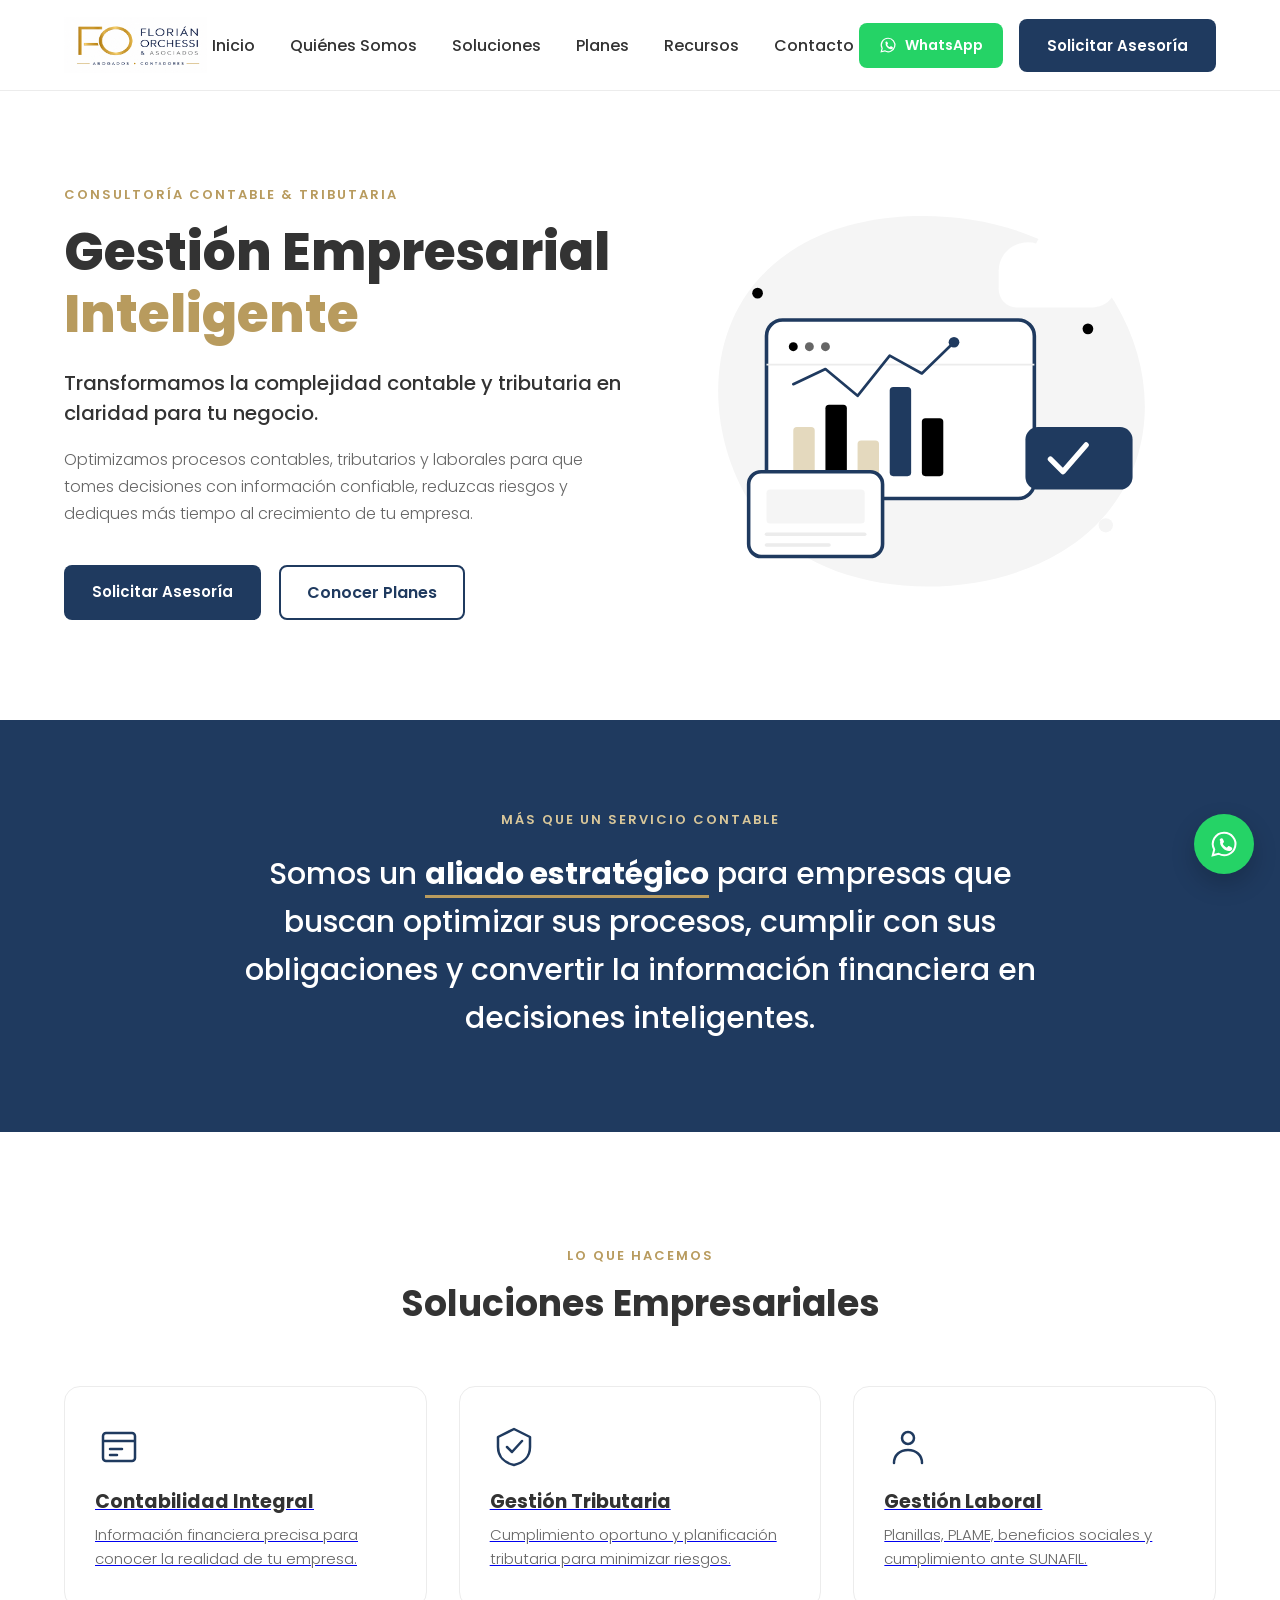
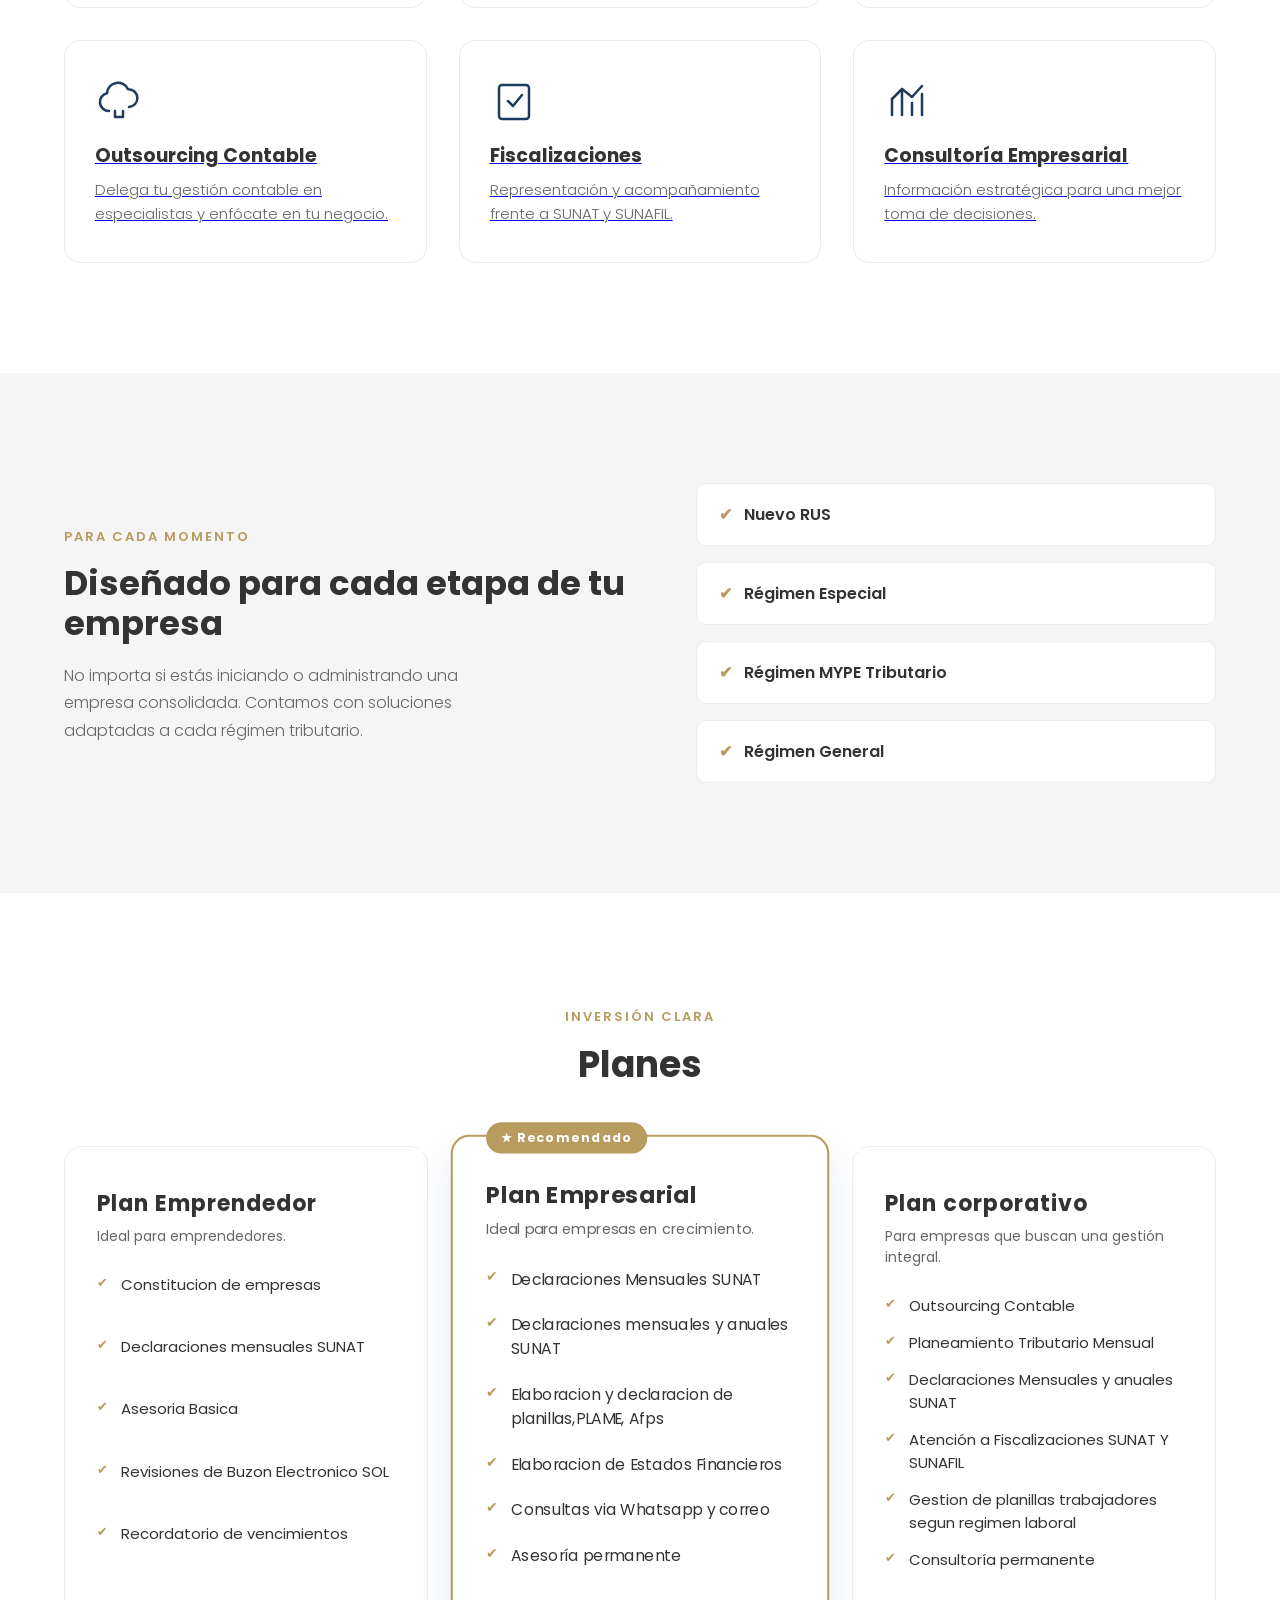
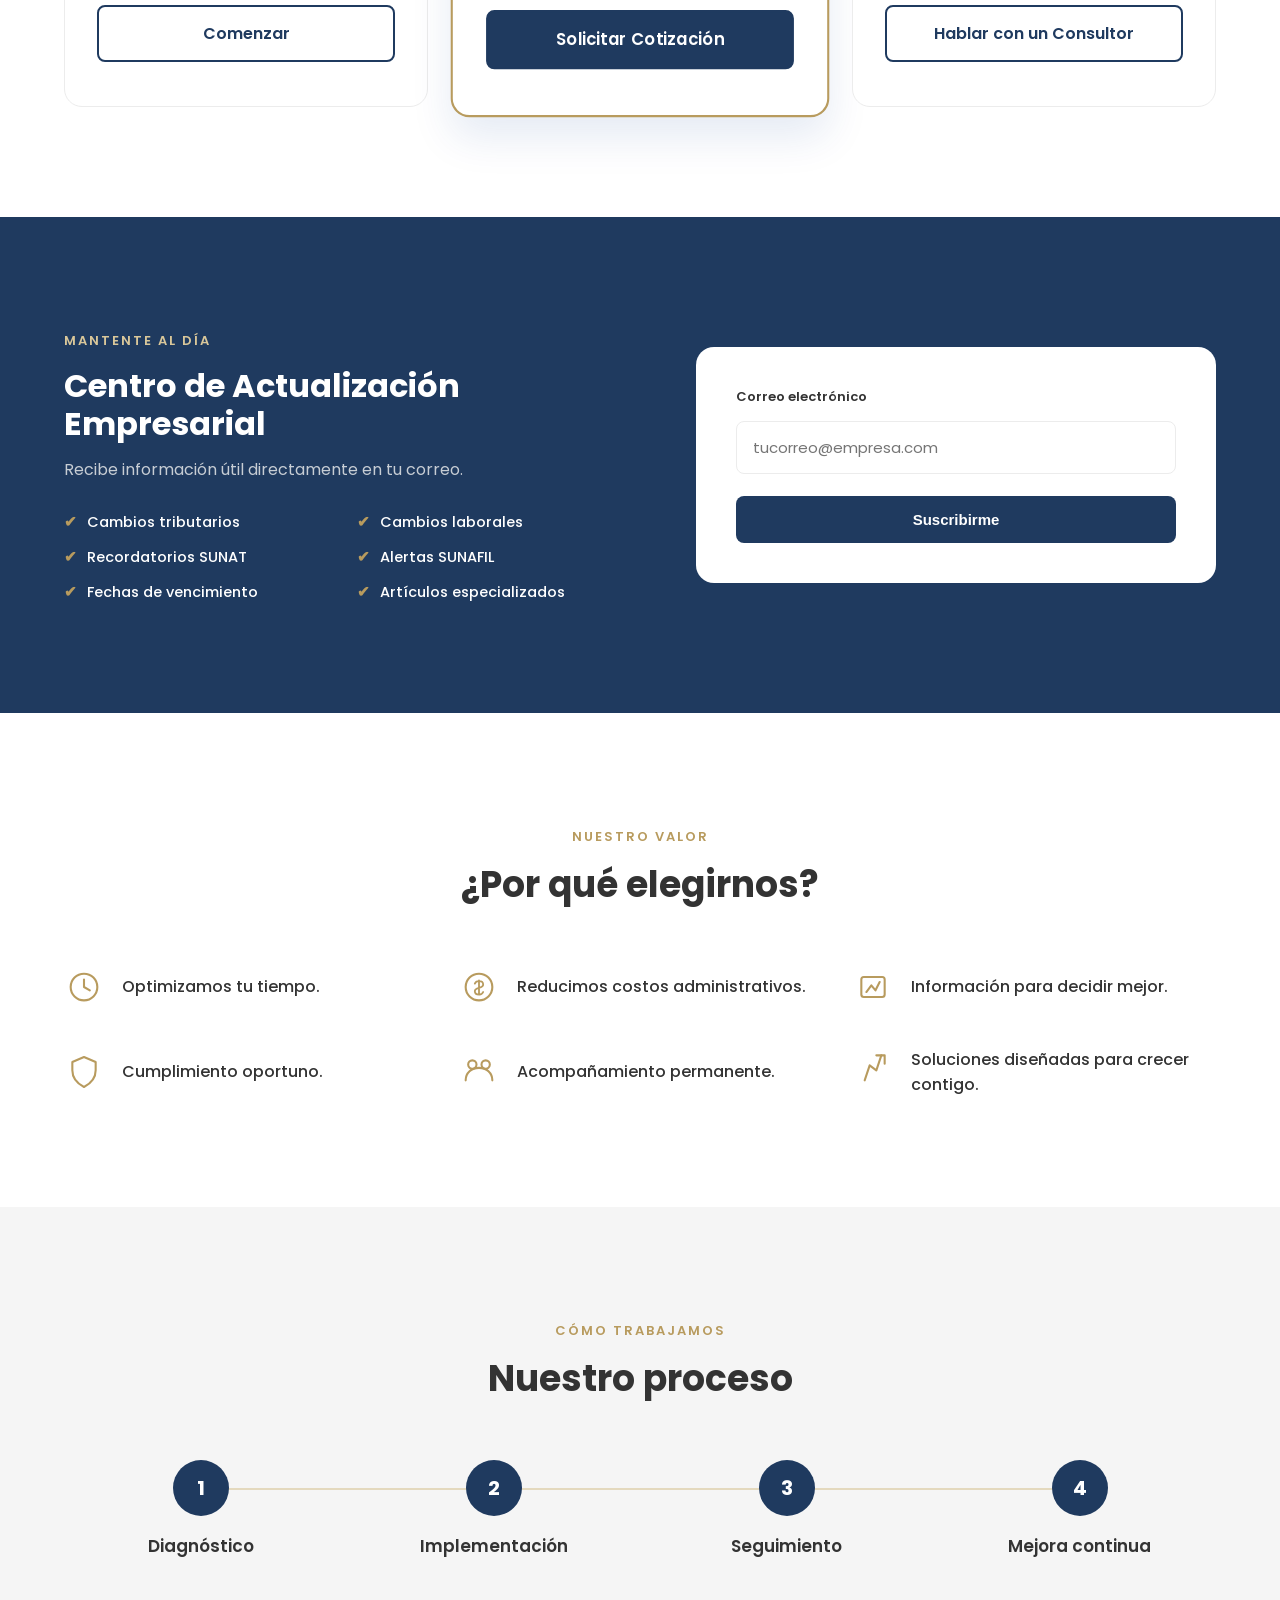
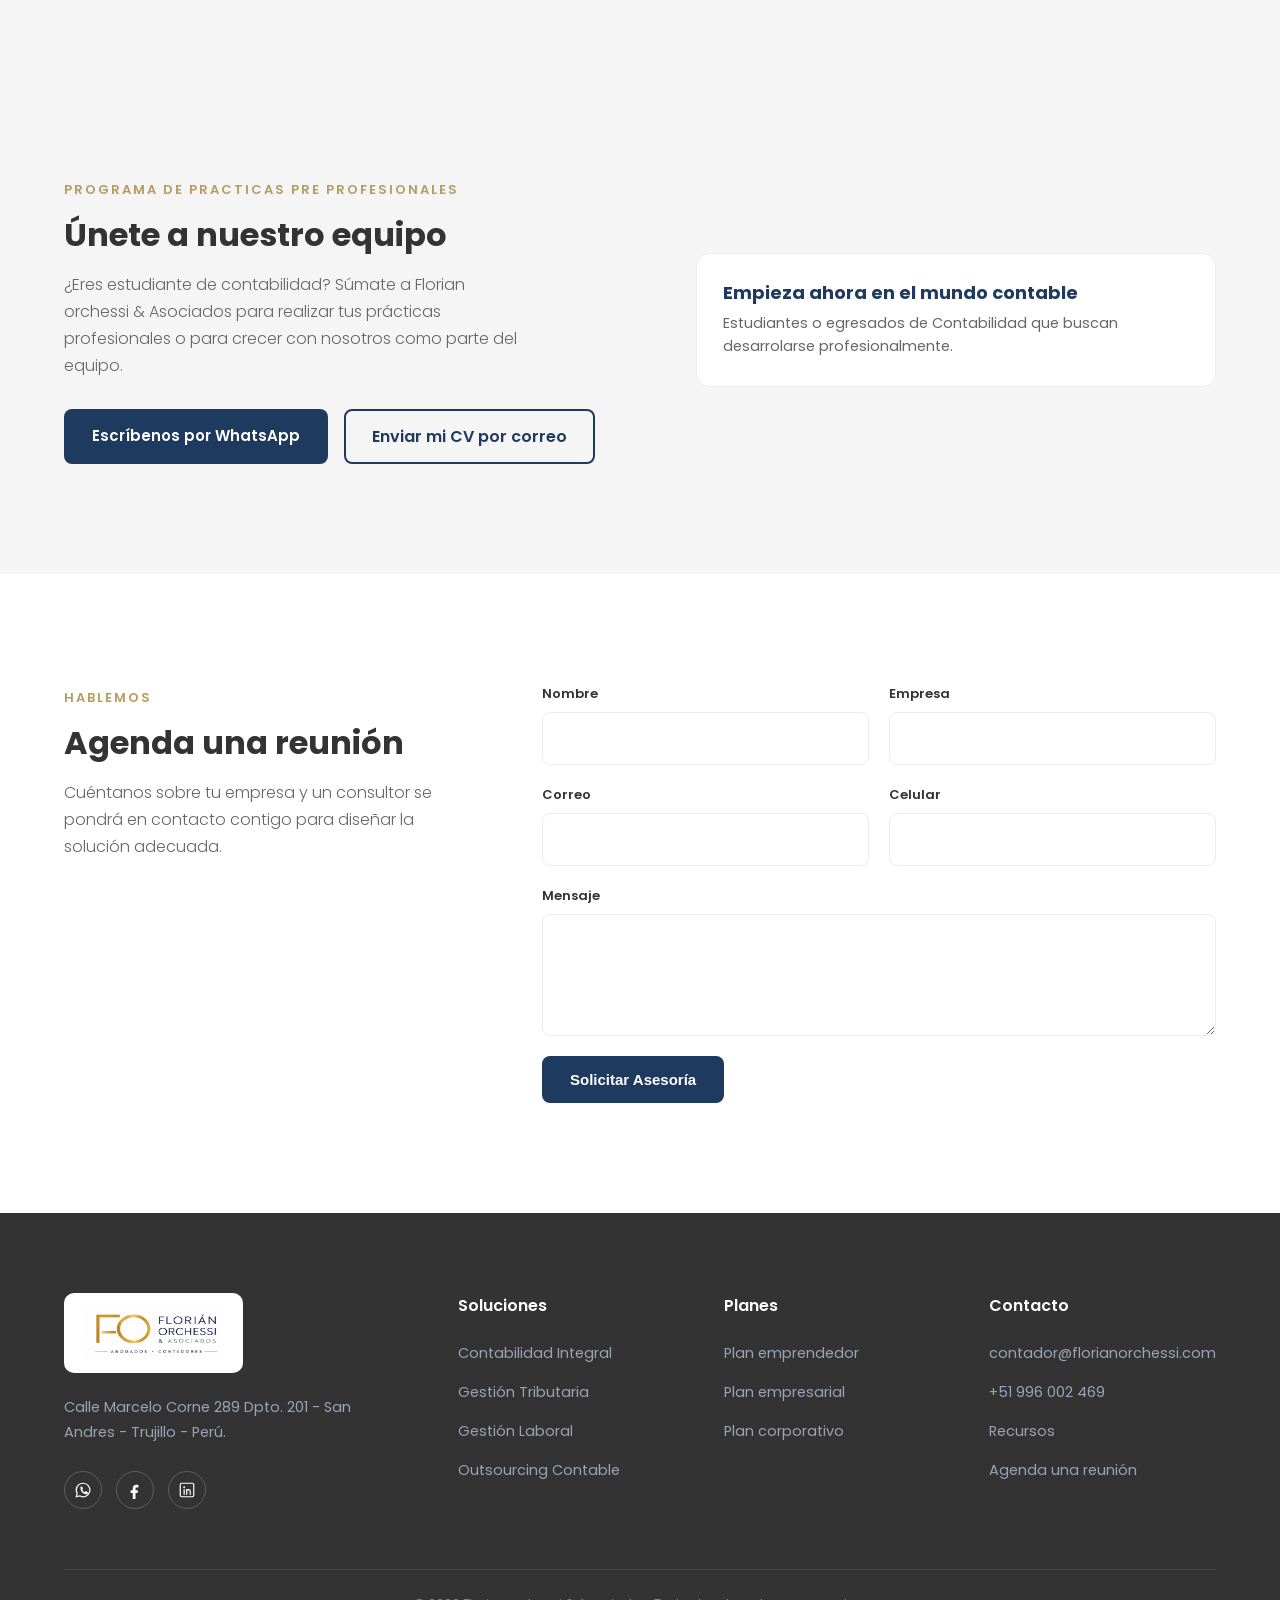
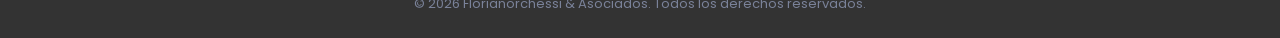
==== index.html @ 950876b5 "Primera version pagina web" ====
<!DOCTYPE html>
<html lang="es">

<head>

    <meta charset="UTF-8">

    <meta name="viewport" content="width=device-width, initial-scale=1.0">

    <title>Florianorchessi & Asociados | Gestión empresarial inteligente</title>

    <link rel="preconnect" href="https://fonts.googleapis.com">

    <link rel="preconnect" href="https://fonts.gstatic.com" crossorigin>

    <link href="https://fonts.googleapis.com/css2?family=Poppins:wght@300;400;500;600;700;800&display=swap" rel="stylesheet">

    <link rel="stylesheet" href="style.css">

</head>

<body>
    <header>

        <div class="container">

            <nav class="navbar">

                <a href="#" class="logo">
                    <img src="logo.png" alt="Florián Orchessi &amp; Asociados - Abogados y Contadores">
                </a>

                <ul class="menu">

                    <li><a href="#">Inicio</a></li>

                    <li><a href="quienes-somos.html">Quiénes Somos</a></li>

                    <li><a href="#soluciones">Soluciones</a></li>

                    <li><a href="#planes">Planes</a></li>

                    <li><a href="recursos.html" target="_blank" rel="noopener">Recursos</a></li>

                    <li><a href="#contacto">Contacto</a></li>

                </ul>

                <div class="acciones-nav">

                    <a href="https://wa.me/51996002469?text=Hola%2C%20quiero%20consultar%20sobre%20sus%20servicios%20contables" target="_blank" rel="noopener" class="btn-whatsapp-nav">
                        <svg viewBox="0 0 24 24"><path d="M12 3a9 9 0 0 0-7.8 13.4L3 21l4.7-1.2A9 9 0 1 0 12 3Z" fill="none" stroke="currentColor" stroke-width="1.6"/><path d="M8.5 8.7c.2-.7 1-1.4 1.7-1.3.4 0 .8.3 1.1 1l.6 1.3c.2.4.1.8-.2 1.1l-.5.6c-.2.2-.2.5 0 .8.6 1 1.6 2 2.6 2.5.3.2.6.1.8-.1l.6-.6c.3-.3.7-.4 1.1-.2l1.3.6c.6.3 1 .7 1 1.2.1.8-.6 1.5-1.3 1.8-1.9.7-4.3-.2-6.1-2-1.8-1.8-2.8-4.1-2.2-5.9Z" fill="currentColor"/></svg>
                        <span>WhatsApp</span>
                    </a>

                    <a href="#contacto" class="btn-principal">

                        Solicitar Asesoría

                    </a>

                </div>

            </nav>

        </div>
    </header>

    <!-- ================= HERO ================= -->
    <section class="hero">
        <div class="container hero-grid">

            <div class="hero-texto">
                <span class="eyebrow">Consultoría contable &amp; tributaria</span>
                <h1>Gestión Empresarial <span>Inteligente</span></h1>
                <p class="hero-lead">Transformamos la complejidad contable y tributaria en claridad para tu negocio.</p>
                <p class="hero-sub">Optimizamos procesos contables, tributarios y laborales para que tomes decisiones con información confiable, reduzcas riesgos y dediques más tiempo al crecimiento de tu empresa.</p>

                <div class="hero-cta">
                    <a href="#contacto" class="btn-principal">Solicitar Asesoría</a>
                    <a href="#planes" class="btn-secundario">Conocer Planes</a>
                </div>
            </div>

            <div class="hero-visual" aria-hidden="true">
                <svg viewBox="0 0 560 480" xmlns="http://www.w3.org/2000/svg" class="hero-svg">

                    <!-- fondo blob -->
                    <path d="M120 60C220 10 400 30 460 130C520 230 500 350 400 410C300 470 140 460 70 380C0 300 -20 130 120 60Z" fill="var(--bg-alt)"/>

                    <!-- nube -->
                    <g transform="translate(330,55)">
                        <path d="M0 40C0 22 15 8 33 8C36 8 39 8.4 42 9.3C48 -4 63 -12 79 -8C96 -4 107 11 106 27C120 27 132 39 132 54C132 69 120 81 105 81H20C9 81 0 71.7 0 60V40Z" fill="var(--blanco)" stroke="var(--azul)" stroke-width="4" stroke-linejoin="round"/>
                    </g>

                    <!-- panel principal: dashboard -->
                    <rect x="70" y="150" width="300" height="200" rx="18" fill="var(--blanco)" stroke="var(--navy)" stroke-width="4"/>
                    <circle cx="100" cy="180" r="5" fill="var(--azul)"/>
                    <circle cx="118" cy="180" r="5" fill="var(--gris)"/>
                    <circle cx="136" cy="180" r="5" fill="var(--gris)"/>
                    <line x1="70" y1="200" x2="370" y2="200" stroke="var(--borde)" stroke-width="2"/>

                    <!-- barras del gráfico -->
                    <rect x="100" y="270" width="24" height="55" rx="4" fill="var(--gris-claro)"/>
                    <rect x="136" y="245" width="24" height="80" rx="4" fill="var(--azul)"/>
                    <rect x="172" y="285" width="24" height="40" rx="4" fill="var(--gris-claro)"/>
                    <rect x="208" y="225" width="24" height="100" rx="4" fill="var(--navy)"/>
                    <rect x="244" y="260" width="24" height="65" rx="4" fill="var(--azul)"/>

                    <!-- linea de tendencia -->
                    <polyline points="100,222 136,205 172,235 208,190 244,210 280,175" fill="none" stroke="var(--navy)" stroke-width="3" stroke-linecap="round" stroke-linejoin="round"/>
                    <circle cx="280" cy="175" r="6" fill="var(--navy)"/>

                    <!-- tarjeta flotante: laptop -->
                    <g transform="translate(50,320)">
                        <rect x="0" y="0" width="150" height="95" rx="14" fill="var(--blanco)" stroke="var(--navy)" stroke-width="4"/>
                        <rect x="20" y="20" width="110" height="38" rx="4" fill="var(--bg-alt)" stroke="var(--azul)" stroke-width="3"/>
                        <line x1="20" y1="70" x2="130" y2="70" stroke="var(--borde)" stroke-width="4" stroke-linecap="round"/>
                        <line x1="20" y1="82" x2="90" y2="82" stroke="var(--borde)" stroke-width="4" stroke-linecap="round"/>
                    </g>

                    <!-- tarjeta flotante: check cumplimiento -->
                    <g transform="translate(360,270)">
                        <rect x="0" y="0" width="120" height="70" rx="14" fill="var(--navy)"/>
                        <path d="M28 36l14 14 26-30" fill="none" stroke="var(--blanco)" stroke-width="6" stroke-linecap="round" stroke-linejoin="round"/>
                        <text x="60" y="0" fill="var(--blanco)"></text>
                    </g>

                    <!-- puntos flotantes -->
                    <circle cx="430" cy="160" r="6" fill="var(--azul)"/>
                    <circle cx="450" cy="380" r="8" fill="var(--bg-alt)" stroke="var(--azul)" stroke-width="3"/>
                    <circle cx="60" cy="120" r="6" fill="var(--azul)"/>
                </svg>
            </div>

        </div>
    </section>

    <!-- ================= ALIADO ESTRATÉGICO ================= -->
    <section class="aliado">
        <div class="container">
            <p class="aliado-kicker">Más que un servicio contable</p>
            <h2 class="aliado-frase">Somos un <span>aliado estratégico</span> para empresas que buscan optimizar sus procesos, cumplir con sus obligaciones y convertir la información financiera en decisiones inteligentes.</h2>
        </div>
    </section>

    <!-- ================= SOLUCIONES ================= -->
    <section class="soluciones" id="soluciones">
        <div class="container">

            <div class="titulo-seccion">
                <span class="eyebrow">Lo que hacemos</span>
                <h2>Soluciones Empresariales</h2>
            </div>

            <div class="grid-soluciones">

                <a href="contabilidad-integral.html" class="card-solucion">
                    <div class="icono-solucion">
                        <svg viewBox="0 0 48 48"><rect x="8" y="10" width="32" height="28" rx="3" fill="none" stroke="currentColor" stroke-width="2.5"/><line x1="8" y1="18" x2="40" y2="18" stroke="currentColor" stroke-width="2.5"/><line x1="15" y1="26" x2="27" y2="26" stroke="currentColor" stroke-width="2.5" stroke-linecap="round"/><line x1="15" y1="32" x2="22" y2="32" stroke="currentColor" stroke-width="2.5" stroke-linecap="round"/></svg>
                    </div>
                    <h3>Contabilidad Integral</h3>
                    <p>Información financiera precisa para conocer la realidad de tu empresa.</p>
                </a>

                <a href="gestion-tributaria.html" class="card-solucion">
                    <div class="icono-solucion">
                        <svg viewBox="0 0 48 48"><path d="M24 6l16 8v10c0 10-7 16-16 18-9-2-16-8-16-18V14l16-8Z" fill="none" stroke="currentColor" stroke-width="2.5" stroke-linejoin="round"/><path d="M17 24l5 5 10-11" fill="none" stroke="currentColor" stroke-width="2.5" stroke-linecap="round" stroke-linejoin="round"/></svg>
                    </div>
                    <h3>Gestión Tributaria</h3>
                    <p>Cumplimiento oportuno y planificación tributaria para minimizar riesgos.</p>
                </a>

                <a href="gestion-laboral.html" class="card-solucion">
                    <div class="icono-solucion">
                        <svg viewBox="0 0 48 48"><circle cx="24" cy="15" r="6" fill="none" stroke="currentColor" stroke-width="2.5"/><path d="M10 40c0-8 6-13 14-13s14 5 14 13" fill="none" stroke="currentColor" stroke-width="2.5" stroke-linecap="round"/></svg>
                    </div>
                    <h3>Gestión Laboral</h3>
                    <p>Planillas, PLAME, beneficios sociales y cumplimiento ante SUNAFIL.</p>
                </a>

                <a href="outsourcing-contable.html" class="card-solucion">
                    <div class="icono-solucion">
                        <svg viewBox="0 0 48 48"><path d="M14 34a9 9 0 0 1-2-17.8 11 11 0 0 1 21-4A8 8 0 0 1 34 30" fill="none" stroke="currentColor" stroke-width="2.5" stroke-linecap="round" stroke-linejoin="round"/><path d="M20 34v6M28 34v6M20 40h8" stroke="currentColor" stroke-width="2.5" stroke-linecap="round"/></svg>
                    </div>
                    <h3>Outsourcing Contable</h3>
                    <p>Delega tu gestión contable en especialistas y enfócate en tu negocio.</p>
                </a>

                <a href="fiscalizaciones-sunat.html" class="card-solucion">
                    <div class="icono-solucion">
                        <svg viewBox="0 0 48 48"><rect x="9" y="8" width="30" height="34" rx="3" fill="none" stroke="currentColor" stroke-width="2.5"/><path d="M18 24l5 5 9-11" fill="none" stroke="currentColor" stroke-width="2.5" stroke-linecap="round" stroke-linejoin="round"/></svg>
                    </div>
                    <h3>Fiscalizaciones</h3>
                    <p>Representación y acompañamiento frente a SUNAT y SUNAFIL.</p>
                </a>

                <a href="consultoria-empresarial.html" class="card-solucion">
                    <div class="icono-solucion">
                        <svg viewBox="0 0 48 48"><path d="M8 38V22M18 38V12M28 38V26M38 38V17" stroke="currentColor" stroke-width="2.5" stroke-linecap="round"/><path d="M8 22l10-10 10 8 10-11" fill="none" stroke="currentColor" stroke-width="2.5" stroke-linecap="round" stroke-linejoin="round"/></svg>
                    </div>
                    <h3>Consultoría Empresarial</h3>
                    <p>Información estratégica para una mejor toma de decisiones.</p>
                </a>

            </div>
        </div>
    </section>

    <!-- ================= REGÍMENES ================= -->
    <section class="regimenes">
        <div class="container regimenes-grid">

            <div class="regimenes-texto">
                <span class="eyebrow">Para cada momento</span>
                <h2>Diseñado para cada etapa de tu empresa</h2>
                <p>No importa si estás iniciando o administrando una empresa consolidada. Contamos con soluciones adaptadas a cada régimen tributario.</p>
            </div>

            <ul class="lista-regimenes">
                <li><span class="check">✔</span> Nuevo RUS</li>
                <li><span class="check">✔</span> Régimen Especial</li>
                <li><span class="check">✔</span> Régimen MYPE Tributario</li>
                <li><span class="check">✔</span> Régimen General</li>
            </ul>

        </div>
    </section>

    <!-- ================= PLANES ================= -->
    <section class="planes" id="planes">
        <div class="container">

            <div class="titulo-seccion">
                <span class="eyebrow">Inversión clara</span>
                <h2>Planes</h2>
            </div>

            <div class="grid-planes">

                <article class="card-plan">
                    <h3>Plan Emprendedor</h3>
                    <p class="plan-desc">Ideal para emprendedores.</p>
                    <ul class="plan-lista">
                        <li>Constitucion de empresas</li>
                        <li>Declaraciones mensuales SUNAT</li>
                        <li>Asesoria Basica</li>
                        <li>Revisiones de Buzon Electronico SOL</li>
                        <li>Recordatorio de vencimientos</li>
                    </ul>
                    <a href="#contacto" class="btn-plan">Comenzar</a>
                </article>

                <article class="card-plan destacado">
                    <span class="etiqueta-destacado">★ Recomendado</span>
                    <h3>Plan Empresarial</h3>
                    <p class="plan-desc">Ideal para empresas en crecimiento.</p>
                    <ul class="plan-lista">
                        <li>Declaraciones Mensuales SUNAT</li>
                        <li>Declaraciones mensuales y anuales SUNAT</li>
                        <li>Elaboracion y declaracion de planillas,PLAME, Afps</li>
                        <li>Elaboracion de Estados Financieros</li>
                        <li>Consultas via Whatsapp y correo</li>
                        <li>Asesoría permanente</li>
                    </ul>
                    <a href="#contacto" class="btn-plan solido">Solicitar Cotización</a>
                </article>

                <article class="card-plan">
                    <h3>Plan corporativo</h3>
                    <p class="plan-desc">Para empresas que buscan una gestión integral.</p>
                    <ul class="plan-lista">
                        <li>Outsourcing Contable</li>
                        <li>Planeamiento Tributario Mensual</li>
                        <li>Declaraciones Mensuales y anuales SUNAT</li>
                        <li>Atención a Fiscalizaciones SUNAT Y SUNAFIL</li>
                        <li>Gestion de planillas trabajadores segun regimen laboral</li>
                        <li>Consultoría permanente</li>
                    </ul>
                    <a href="#contacto" class="btn-plan">Hablar con un Consultor</a>
                </article>

            </div>
        </div>
    </section>

    <!-- ================= CENTRO DE ACTUALIZACIÓN ================= -->
    <section class="actualizacion" id="actualizacion">
        <div class="container actualizacion-grid">

            <div class="actualizacion-texto">
                <span class="eyebrow eyebrow-claro">Mantente al día</span>
                <h2>Centro de Actualización Empresarial</h2>
                <p>Recibe información útil directamente en tu correo.</p>

                <ul class="lista-actualizacion">
                    <li><span class="check">✔</span> Cambios tributarios</li>
                    <li><span class="check">✔</span> Cambios laborales</li>
                    <li><span class="check">✔</span> Recordatorios SUNAT</li>
                    <li><span class="check">✔</span> Alertas SUNAFIL</li>
                    <li><span class="check">✔</span> Fechas de vencimiento</li>
                    <li><span class="check">✔</span> Artículos especializados</li>
                </ul>
            </div>

            <form class="form-suscripcion" action="https://formsubmit.co/contador@florianorchessi.com" method="POST">
                <input type="hidden" name="_subject" value="Nueva suscripción - Centro de Actualización Empresarial">
                <input type="hidden" name="_template" value="table">
                <input type="hidden" name="_captcha" value="false">
                <label for="correo-suscripcion">Correo electrónico</label>
                <input type="email" id="correo-suscripcion" name="correo" placeholder="tucorreo@empresa.com" required>
                <button type="submit" class="btn-principal">Suscribirme</button>
            </form>

        </div>
    </section>

    <!-- ================= POR QUÉ ELEGIRNOS ================= -->
    <section class="beneficios">
        <div class="container">

            <div class="titulo-seccion">
                <span class="eyebrow">Nuestro valor</span>
                <h2>¿Por qué elegirnos?</h2>
            </div>

            <div class="grid-beneficios">

                <div class="item-beneficio">
                    <svg viewBox="0 0 48 48"><circle cx="24" cy="24" r="16" fill="none" stroke="currentColor" stroke-width="2.5"/><path d="M24 15v9l7 4" fill="none" stroke="currentColor" stroke-width="2.5" stroke-linecap="round" stroke-linejoin="round"/></svg>
                    <p>Optimizamos tu tiempo.</p>
                </div>

                <div class="item-beneficio">
                    <svg viewBox="0 0 48 48"><circle cx="24" cy="24" r="16" fill="none" stroke="currentColor" stroke-width="2.5"/><path d="M24 16v16M19 20a5 5 0 0 1 5-3c3 0 5 1.8 5 4s-2 3.3-5 4-5 1.7-5 4 2 4 5 4a5 5 0 0 0 5-3" fill="none" stroke="currentColor" stroke-width="2.2" stroke-linecap="round"/></svg>
                    <p>Reducimos costos administrativos.</p>
                </div>

                <div class="item-beneficio">
                    <svg viewBox="0 0 48 48"><rect x="10" y="12" width="28" height="24" rx="3" fill="none" stroke="currentColor" stroke-width="2.5"/><path d="M16 30l6-8 5 6 5-10" fill="none" stroke="currentColor" stroke-width="2.5" stroke-linecap="round" stroke-linejoin="round"/></svg>
                    <p>Información para decidir mejor.</p>
                </div>

                <div class="item-beneficio">
                    <svg viewBox="0 0 48 48"><path d="M24 6l14 6v10c0 10-6 16-14 20-8-4-14-10-14-20V12l14-6Z" fill="none" stroke="currentColor" stroke-width="2.5" stroke-linejoin="round"/></svg>
                    <p>Cumplimiento oportuno.</p>
                </div>

                <div class="item-beneficio">
                    <svg viewBox="0 0 48 48"><path d="M8 34c0-9 7-15 16-15s16 6 16 15" fill="none" stroke="currentColor" stroke-width="2.5" stroke-linecap="round"/><circle cx="16" cy="15" r="5" fill="none" stroke="currentColor" stroke-width="2.5"/><circle cx="32" cy="15" r="5" fill="none" stroke="currentColor" stroke-width="2.5"/></svg>
                    <p>Acompañamiento permanente.</p>
                </div>

                <div class="item-beneficio">
                    <svg viewBox="0 0 48 48"><path d="M14 34l6-18 8 6 6-18" fill="none" stroke="currentColor" stroke-width="2.5" stroke-linecap="round" stroke-linejoin="round"/><path d="M28 4h10v10" fill="none" stroke="currentColor" stroke-width="2.5" stroke-linecap="round" stroke-linejoin="round"/></svg>
                    <p>Soluciones diseñadas para crecer contigo.</p>
                </div>

            </div>
        </div>
    </section>

    <!-- ================= PROCESO ================= -->
    <section class="proceso">
        <div class="container">

            <div class="titulo-seccion">
                <span class="eyebrow">Cómo trabajamos</span>
                <h2>Nuestro proceso</h2>
            </div>

            <div class="linea-proceso">

                <div class="paso-proceso">
                    <span class="numero-paso">1</span>
                    <h3>Diagnóstico</h3>
                </div>

                <div class="paso-proceso">
                    <span class="numero-paso">2</span>
                    <h3>Implementación</h3>
                </div>

                <div class="paso-proceso">
                    <span class="numero-paso">3</span>
                    <h3>Seguimiento</h3>
                </div>

                <div class="paso-proceso">
                    <span class="numero-paso">4</span>
                    <h3>Mejora continua</h3>
                </div>

            </div>
        </div>
    </section>

    <!-- ================= ÚNETE A NUESTRO EQUIPO ================= -->
    <section class="unete" id="unete">
        <div class="container unete-grid">

            <div class="unete-texto">
                <span class="eyebrow">Programa de practicas Pre profesionales</span>
                <h2>Únete a nuestro equipo</h2>
                <p>¿Eres estudiante de contabilidad? Súmate a Florian orchessi & Asociados para realizar tus prácticas profesionales o para crecer con nosotros como parte del equipo.</p>

                <div class="unete-cta">
                    <a href="https://wa.me/51996002469?text=Hola%2C%20soy%20estudiante%2Fprofesional%20y%20me%20interesa%20postular%20a%20Florianorchessi%20%26%20Asociados" target="_blank" rel="noopener" class="btn-principal">Escríbenos por WhatsApp</a>
                    <a href="mailto:contador@florianorchessi.com?subject=Postulación%20-%20Prácticas%20o%20Trabajo&body=Nombre%3A%0ACarrera%20%2F%20Profesión%3A%0ACiclo%20o%20experiencia%3A%0AMensaje%3A" class="btn-secundario">Enviar mi CV por correo</a>
                </div>
            </div>

            <div class="unete-lista">
                <div class="unete-item">
                    <h3>Empieza ahora en el mundo contable</h3>
                    <p>Estudiantes o egresados de Contabilidad que buscan desarrolarse profesionalmente.</p>
            </div>

        </div>
    </section>

    <!-- ================= CONTACTO ================= -->
    <section class="contacto" id="contacto">
        <div class="container contacto-grid">

            <div class="contacto-texto">
                <span class="eyebrow">Hablemos</span>
                <h2>Agenda una reunión</h2>
                <p>Cuéntanos sobre tu empresa y un consultor se pondrá en contacto contigo para diseñar la solución adecuada.</p>
            </div>

            <form class="form-contacto" action="https://formsubmit.co/contador@florianorchessi.com" method="POST">

                <input type="hidden" name="_subject" value="Nueva solicitud de asesoría - Agenda una reunión">
                <input type="hidden" name="_template" value="table">
                <input type="hidden" name="_captcha" value="false">

                <div class="fila-form">
                    <div class="campo-form">
                        <label for="nombre">Nombre</label>
                        <input type="text" id="nombre" name="nombre" required>
                    </div>
                    <div class="campo-form">
                        <label for="empresa">Empresa</label>
                        <input type="text" id="empresa" name="empresa">
                    </div>
                </div>

                <div class="fila-form">
                    <div class="campo-form">
                        <label for="correo">Correo</label>
                        <input type="email" id="correo" name="correo" required>
                    </div>
                    <div class="campo-form">
                        <label for="celular">Celular</label>
                        <input type="tel" id="celular" name="celular">
                    </div>
                </div>

                <div class="campo-form">
                    <label for="mensaje">Mensaje</label>
                    <textarea id="mensaje" name="mensaje" rows="4"></textarea>
                </div>

                <button type="submit" class="btn-principal">Solicitar Asesoría</button>

            </form>

        </div>
    </section>

    <!-- ================= FOOTER ================= -->
    <footer>
        <div class="container footer-grid">

            <div class="footer-marca">
                <div class="logo logo-footer">
                    <img src="logo.png" alt="Florián Orchessi &amp; Asociados - Abogados y Contadores">
                </div>
                <p>Calle Marcelo Corne 289 Dpto. 201 - San Andres - Trujillo - Perú.</p>

                <div class="footer-social">
                    <a href="https://wa.me/51996002469" target="_blank" rel="noopener" aria-label="WhatsApp">
                        <svg viewBox="0 0 24 24"><path d="M12 3a9 9 0 0 0-7.8 13.4L3 21l4.7-1.2A9 9 0 1 0 12 3Z" fill="none" stroke="currentColor" stroke-width="1.6"/><path d="M8.5 8.7c.2-.7 1-1.4 1.7-1.3.4 0 .8.3 1.1 1l.6 1.3c.2.4.1.8-.2 1.1l-.5.6c-.2.2-.2.5 0 .8.6 1 1.6 2 2.6 2.5.3.2.6.1.8-.1l.6-.6c.3-.3.7-.4 1.1-.2l1.3.6c.6.3 1 .7 1 1.2.1.8-.6 1.5-1.3 1.8-1.9.7-4.3-.2-6.1-2-1.8-1.8-2.8-4.1-2.2-5.9Z" fill="currentColor"/></svg>
                    </a>
                    <a href="#" aria-label="Facebook">
                        <svg viewBox="0 0 24 24"><path d="M14 8.5h2.5V5.2c-.5-.1-1.6-.2-2.8-.2-2.8 0-4.7 1.7-4.7 4.9v2.4H6.2v3.6H9v8.1h3.7v-8.1h2.8l.4-3.6h-3.2V10c0-1 .3-1.5 1.3-1.5Z" fill="currentColor"/></svg>
                    </a>
                    <a href="#" aria-label="LinkedIn">
                        <svg viewBox="0 0 24 24"><rect x="3" y="3" width="18" height="18" rx="2" fill="none" stroke="currentColor" stroke-width="1.6"/><circle cx="8.2" cy="8.2" r="1.3" fill="currentColor"/><path d="M8.2 11.5v6.3M11.6 11.5v6.3M11.6 14.2c0-1.6 1-2.7 2.4-2.7s2.3 1 2.3 2.7v3.6" stroke="currentColor" stroke-width="1.6" fill="none" stroke-linecap="round"/></svg>
                    </a>
                </div>
            </div>

            <div class="footer-col">
                <h4>Soluciones</h4>
                <ul>
                    <li><a href="#soluciones">Contabilidad Integral</a></li>
                    <li><a href="#soluciones">Gestión Tributaria</a></li>
                    <li><a href="#soluciones">Gestión Laboral</a></li>
                    <li><a href="#soluciones">Outsourcing Contable</a></li>
                </ul>
            </div>

            <div class="footer-col">
                <h4>Planes</h4>
                <ul>
                    <li><a href="#planes">Plan emprendedor</a></li>
                    <li><a href="#planes">Plan empresarial</a></li>
                    <li><a href="#planes">Plan corporativo</a></li>
                </ul>
            </div>

            <div class="footer-col">
                <h4>Contacto</h4>
                <ul>
                    <li><a href="mailto:contador@florianorchessi.com">contador@florianorchessi.com</a></li>
                    <li><a href="https://wa.me/51996002469" target="_blank" rel="noopener">+51 996 002 469</a></li>
                    <li><a href="recursos.html" target="_blank" rel="noopener">Recursos</a></li>
                    <li><a href="#contacto">Agenda una reunión</a></li>
                </ul>
            </div>

        </div>

        <div class="footer-bottom">
            <div class="container">
                <p>© 2026 Florianorchessi & Asociados. Todos los derechos reservados.</p>
            </div>
        </div>
    </footer>

    <!-- ================= WHATSAPP FLOTANTE ================= -->
    <a href="https://wa.me/51996002469?text=Hola%2C%20quiero%20más%20información%20sobre%20sus%20servicios%20contables"
       class="whatsapp-flotante" target="_blank" rel="noopener" aria-label="Escríbenos por WhatsApp">
        <svg viewBox="0 0 24 24"><path d="M12 3a9 9 0 0 0-7.8 13.4L3 21l4.7-1.2A9 9 0 1 0 12 3Z" fill="none" stroke="currentColor" stroke-width="1.6"/><path d="M8.5 8.7c.2-.7 1-1.4 1.7-1.3.4 0 .8.3 1.1 1l.6 1.3c.2.4.1.8-.2 1.1l-.5.6c-.2.2-.2.5 0 .8.6 1 1.6 2 2.6 2.5.3.2.6.1.8-.1l.6-.6c.3-.3.7-.4 1.1-.2l1.3.6c.6.3 1 .7 1 1.2.1.8-.6 1.5-1.3 1.8-1.9.7-4.3-.2-6.1-2-1.8-1.8-2.8-4.1-2.2-5.9Z" fill="currentColor"/></svg>
    </a>

</body>

</html>
---- style.css ----
/*==============================*/
/* VARIABLES DE MARCA */
/*==============================*/

:root{

  --navy:#1F3A5F;
  --dorado:#B89B5E;
  --blanco:#ffffff;
  --tinta:#333333;
  --gris:#666666;
  --gris-claro:#E4D9BE;
  --bg-alt:#F5F5F5;
  --borde:#ececec;

}

/*==============================*/
/* RESET */
/*==============================*/

*{

margin:0;

padding:0;

box-sizing:border-box;

}

body{

font-family:'Poppins',sans-serif;

background:#ffffff;

color:#333333;

}

.container{

width:90%;

max-width:1280px;

margin:auto;

}

section{
  padding:110px 0;
}

h1,h2,h3{
  color:var(--tinta);
  line-height:1.2;
}

a{
  font-family:inherit;
}

/*==============================*/
/* NAVBAR */
/*==============================*/

header{

background:#ffffff;

border-bottom:1px solid #ececec;

}

.navbar{

display:flex;

justify-content:space-between;

align-items:center;

height:90px;

}

.logo{

display:flex;

align-items:center;

}

.logo img{

height:56px;

width:auto;

display:block;

}

.menu{

display:flex;

list-style:none;

gap:35px;

}

.menu a{

text-decoration:none;

color:#333;

font-weight:500;

transition:.3s;

}

.menu a:hover{

color:#B89B5E;

}

.btn-principal{

background:#1F3A5F;

color:#fff;

padding:15px 28px;

border-radius:8px;

text-decoration:none;

font-weight:600;

transition:.3s;

border:none;

cursor:pointer;

font-size:15px;

display:inline-block;

}

.btn-principal:hover{

background:#B89B5E;

}

.acciones-nav{
  display:flex;
  align-items:center;
  gap:16px;
}

.btn-whatsapp-nav{
  display:flex;
  align-items:center;
  gap:8px;
  background:#25D366;
  color:#fff;
  padding:12px 20px;
  border-radius:8px;
  text-decoration:none;
  font-weight:600;
  font-size:14px;
  transition:.3s;
  white-space:nowrap;
}

.btn-whatsapp-nav svg{
  width:18px;
  height:18px;
}

.btn-whatsapp-nav:hover{
  background:#1ebe5b;
}

.btn-principal:focus-visible,
.btn-secundario:focus-visible,
.menu a:focus-visible,
.btn-plan:focus-visible,
input:focus-visible,
textarea:focus-visible{
  outline:3px solid var(--dorado);
  outline-offset:2px;
}

/*==============================*/
/* ELEMENTOS COMUNES */
/*==============================*/

.eyebrow{
  display:inline-block;
  font-size:13px;
  font-weight:600;
  letter-spacing:2px;
  text-transform:uppercase;
  color:var(--dorado);
  margin-bottom:16px;
}

.eyebrow-claro{
  color:#D9C79A;
}

.titulo-seccion{
  text-align:center;
  max-width:640px;
  margin:0 auto 60px;
}

.titulo-seccion h2{
  font-size:36px;
  font-weight:700;
}

.btn-secundario{
  border:2px solid var(--navy);
  color:var(--navy);
  padding:13px 26px;
  border-radius:8px;
  text-decoration:none;
  font-weight:600;
  transition:.3s;
}

.btn-secundario:hover{
  background:var(--navy);
  color:#fff;
}

/*==============================*/
/* HERO */
/*==============================*/

.hero{
  padding:90px 0 100px;
  overflow:hidden;
}

.hero-grid{
  display:grid;
  grid-template-columns:1.1fr 1fr;
  gap:50px;
  align-items:center;
}

.hero-texto h1{
  font-size:52px;
  font-weight:800;
  margin-bottom:22px;
}

.hero-texto h1 span{
  color:var(--dorado);
}

.hero-lead{
  font-size:20px;
  font-weight:500;
  color:var(--tinta);
  margin-bottom:18px;
}

.hero-sub{
  font-size:16px;
  font-weight:300;
  color:var(--gris);
  line-height:1.7;
  margin-bottom:38px;
  max-width:520px;
}

.hero-cta{
  display:flex;
  gap:18px;
  flex-wrap:wrap;
}

.hero-visual{
  display:flex;
  justify-content:center;
}

.hero-svg{
  width:100%;
  max-width:500px;
  height:auto;
}

/*==============================*/
/* ALIADO ESTRATÉGICO */
/*==============================*/

.aliado{
  background:var(--navy);
  padding:90px 0;
  text-align:center;
}

.aliado-kicker{
  color:#D9C79A;
  font-size:13px;
  font-weight:600;
  letter-spacing:2px;
  text-transform:uppercase;
  margin-bottom:20px;
}

.aliado-frase{
  color:#fff;
  font-size:30px;
  font-weight:500;
  line-height:1.6;
  max-width:820px;
  margin:0 auto;
}

.aliado-frase span{
  color:#fff;
  font-weight:700;
  border-bottom:3px solid var(--dorado);
}

/*==============================*/
/* SOLUCIONES */
/*==============================*/

.grid-soluciones{
  display:grid;
  grid-template-columns:repeat(3,1fr);
  gap:32px;
}

.card-solucion{
  background:var(--blanco);
  border:1px solid var(--borde);
  border-radius:16px;
  padding:36px 30px;
  transition:.3s;
}

.card-solucion:hover{
  border-color:var(--dorado);
  transform:translateY(-6px);
  box-shadow:0 16px 30px rgba(11,61,145,.08);
}

.icono-solucion{
  width:48px;
  height:48px;
  color:var(--navy);
  margin-bottom:20px;
}

.icono-solucion svg{
  width:100%;
  height:100%;
}

.card-solucion h3{
  font-size:19px;
  font-weight:700;
  margin-bottom:10px;
}

.card-solucion p{
  font-size:15px;
  font-weight:300;
  color:var(--gris);
  line-height:1.6;
}

/*==============================*/
/* REGÍMENES */
/*==============================*/

.regimenes{
  background:var(--bg-alt);
}

.regimenes-grid{
  display:grid;
  grid-template-columns:1.1fr 1fr;
  gap:60px;
  align-items:center;
}

.regimenes-texto h2{
  font-size:34px;
  font-weight:700;
  margin-bottom:18px;
}

.regimenes-texto p{
  font-size:16px;
  font-weight:300;
  color:var(--gris);
  line-height:1.7;
  max-width:460px;
}

.lista-regimenes{
  list-style:none;
  display:grid;
  gap:16px;
}

.lista-regimenes li{
  background:var(--blanco);
  border:1px solid var(--borde);
  border-radius:10px;
  padding:18px 22px;
  font-weight:600;
  color:var(--tinta);
  display:flex;
  align-items:center;
  gap:12px;
}

.check{
  color:var(--dorado);
  font-weight:700;
}

/*==============================*/
/* PLANES */
/*==============================*/

.grid-planes{
  display:grid;
  grid-template-columns:repeat(3,1fr);
  gap:30px;
  align-items:stretch;
}

.card-plan{
  background:var(--blanco);
  border:1px solid var(--borde);
  border-radius:18px;
  padding:44px 32px;
  display:flex;
  flex-direction:column;
  position:relative;
}

.card-plan h3{
  font-size:22px;
  font-weight:700;
  letter-spacing:1px;
  margin-bottom:8px;
}

.plan-desc{
  font-size:14px;
  color:var(--gris);
  margin-bottom:26px;
}

.plan-lista{
  list-style:none;
  display:grid;
  gap:14px;
  margin-bottom:34px;
  flex:1;
}

.plan-lista li{
  font-size:15px;
  color:var(--tinta);
  padding-left:24px;
  position:relative;
}

.plan-lista li::before{
  content:"✔";
  color:var(--dorado);
  position:absolute;
  left:0;
  font-size:13px;
}

.btn-plan{
  text-align:center;
  padding:14px 20px;
  border-radius:8px;
  border:2px solid var(--navy);
  color:var(--navy);
  text-decoration:none;
  font-weight:600;
  transition:.3s;
}

.btn-plan:hover{
  background:var(--navy);
  color:#fff;
}

.btn-plan.solido{
  background:var(--navy);
  color:#fff;
  border-color:var(--navy);
}

.btn-plan.solido:hover{
  background:var(--dorado);
  border-color:var(--dorado);
}

.card-plan.destacado{
  border:2px solid var(--dorado);
  transform:scale(1.04);
  box-shadow:0 20px 40px rgba(11,61,145,.1);
}

.etiqueta-destacado{
  position:absolute;
  top:-14px;
  left:32px;
  background:var(--dorado);
  color:#fff;
  font-size:12px;
  font-weight:700;
  letter-spacing:1px;
  padding:6px 14px;
  border-radius:20px;
}

/*==============================*/
/* CENTRO DE ACTUALIZACIÓN */
/*==============================*/

.actualizacion{
  background:var(--navy);
}

.actualizacion-grid{
  display:grid;
  grid-template-columns:1.1fr 1fr;
  gap:60px;
  align-items:center;
}

.actualizacion-texto h2{
  color:#fff;
  font-size:32px;
  font-weight:700;
  margin-bottom:14px;
}

.actualizacion-texto > p{
  color:#C7CDD4;
  font-size:16px;
  margin-bottom:30px;
}

.lista-actualizacion{
  list-style:none;
  display:grid;
  grid-template-columns:repeat(2,1fr);
  gap:14px;
}

.lista-actualizacion li{
  color:#fff;
  font-size:14.5px;
  font-weight:500;
  display:flex;
  align-items:center;
  gap:10px;
}

.form-suscripcion{
  background:var(--blanco);
  border-radius:18px;
  padding:40px;
  display:flex;
  flex-direction:column;
  gap:14px;
}

.form-suscripcion label{
  font-size:13px;
  font-weight:600;
  color:var(--tinta);
}

.form-suscripcion input{
  padding:14px 16px;
  border:1px solid var(--borde);
  border-radius:8px;
  font-family:inherit;
  font-size:15px;
}

.form-suscripcion .btn-principal{
  margin-top:8px;
  text-align:center;
}

/*==============================*/
/* BENEFICIOS */
/*==============================*/

.grid-beneficios{
  display:grid;
  grid-template-columns:repeat(3,1fr);
  gap:40px 32px;
}

.item-beneficio{
  display:flex;
  align-items:center;
  gap:18px;
}

.item-beneficio svg{
  width:40px;
  height:40px;
  min-width:40px;
  color:var(--dorado);
}

.item-beneficio p{
  font-size:16px;
  font-weight:500;
  color:var(--tinta);
}

/*==============================*/
/* PROCESO */
/*==============================*/

.proceso{
  background:var(--bg-alt);
}

.linea-proceso{
  display:grid;
  grid-template-columns:repeat(4,1fr);
  gap:20px;
  position:relative;
}

.linea-proceso::before{
  content:"";
  position:absolute;
  top:28px;
  left:12.5%;
  right:12.5%;
  height:2px;
  background:var(--gris-claro);
  z-index:0;
}

.paso-proceso{
  position:relative;
  z-index:1;
  text-align:center;
}

.numero-paso{
  display:flex;
  align-items:center;
  justify-content:center;
  width:56px;
  height:56px;
  margin:0 auto 20px;
  border-radius:50%;
  background:var(--navy);
  color:#fff;
  font-weight:700;
  font-size:20px;
}

.paso-proceso h3{
  font-size:17px;
  font-weight:600;
}

/*==============================*/
/* WHATSAPP FLOTANTE */
/*==============================*/

.whatsapp-flotante{
  position:fixed;
  bottom:26px;
  right:26px;
  width:60px;
  height:60px;
  background:#25D366;
  border-radius:50%;
  display:flex;
  align-items:center;
  justify-content:center;
  color:#fff;
  box-shadow:0 10px 24px rgba(0,0,0,.2);
  z-index:999;
  transition:.3s;
}

.whatsapp-flotante svg{
  width:30px;
  height:30px;
}

.whatsapp-flotante:hover{
  transform:scale(1.08);
  background:#1ebe5b;
}

/*==============================*/
/* ÚNETE A NUESTRO EQUIPO */
/*==============================*/

.unete{
  background:var(--bg-alt);
}

.unete-grid{
  display:grid;
  grid-template-columns:1.1fr 1fr;
  gap:60px;
  align-items:center;
}

.unete-texto h2{
  font-size:32px;
  font-weight:700;
  margin-bottom:16px;
}

.unete-texto p{
  font-size:16px;
  font-weight:300;
  color:var(--gris);
  line-height:1.7;
  max-width:460px;
  margin-bottom:30px;
}

.unete-cta{
  display:flex;
  gap:16px;
  flex-wrap:wrap;
}

.unete-lista{
  display:grid;
  gap:20px;
}

.unete-item{
  background:var(--blanco);
  border:1px solid var(--borde);
  border-radius:14px;
  padding:28px 26px;
}

.unete-item h3{
  font-size:18px;
  font-weight:700;
  color:var(--navy);
  margin-bottom:8px;
}

.unete-item p{
  font-size:14.5px;
  color:var(--gris);
  line-height:1.6;
}

/*==============================*/
/* CONTACTO */
/*==============================*/

.contacto-grid{
  display:grid;
  grid-template-columns:1fr 1.2fr;
  gap:60px;
}

.contacto-texto h2{
  font-size:32px;
  font-weight:700;
  margin-bottom:16px;
}

.contacto-texto p{
  font-size:16px;
  color:var(--gris);
  font-weight:300;
  line-height:1.7;
  max-width:380px;
}

.form-contacto{
  display:flex;
  flex-direction:column;
  gap:20px;
}

.fila-form{
  display:grid;
  grid-template-columns:1fr 1fr;
  gap:20px;
}

.campo-form{
  display:flex;
  flex-direction:column;
  gap:8px;
}

.campo-form label{
  font-size:13px;
  font-weight:600;
  color:var(--tinta);
}

.campo-form input,
.campo-form textarea{
  padding:14px 16px;
  border:1px solid var(--borde);
  border-radius:8px;
  font-family:inherit;
  font-size:15px;
  resize:vertical;
}

.form-contacto .btn-principal{
  align-self:flex-start;
}

/*==============================*/
/* FOOTER */
/*==============================*/

footer{
  background:var(--tinta);
  padding:80px 0 0;
}

.footer-grid{
  display:grid;
  grid-template-columns:1.6fr 1fr 1fr 1fr;
  gap:50px;
  padding-bottom:60px;
  border-bottom:1px solid rgba(255,255,255,.1);
}

.logo-footer{
  background:var(--blanco);
  border-radius:10px;
  padding:12px 18px;
  display:inline-flex;
  margin-bottom:4px;
}

.footer-marca p{
  color:#9aa3b5;
  font-size:14.5px;
  line-height:1.7;
  margin:18px 0 26px;
  max-width:300px;
}

.footer-social{
  display:flex;
  gap:14px;
}

.footer-social a{
  width:38px;
  height:38px;
  display:flex;
  align-items:center;
  justify-content:center;
  border:1px solid rgba(255,255,255,.2);
  border-radius:50%;
  color:#fff;
  transition:.3s;
}

.footer-social a:hover{
  background:var(--dorado);
  border-color:var(--dorado);
}

.footer-social svg{
  width:18px;
  height:18px;
}

.footer-col h4{
  color:#fff;
  font-size:16px;
  font-weight:600;
  margin-bottom:22px;
}

.footer-col ul{
  list-style:none;
  display:grid;
  gap:14px;
}

.footer-col a{
  color:#9aa3b5;
  text-decoration:none;
  font-size:14.5px;
  transition:.3s;
}

.footer-col a:hover{
  color:var(--dorado);
}

.footer-bottom{
  padding:24px 0;
}

.footer-bottom p{
  color:#7a8299;
  font-size:13px;
  text-align:center;
}

/*==============================*/
/* PÁGINA INTERNA: QUIÉNES SOMOS */
/*==============================*/

.menu a.activo{
  color:var(--dorado);
}

.banner-interno{
  background:var(--navy);
  padding:70px 0 60px;
}

.migas{
  font-size:13px;
  color:#D9C79A;
  margin-bottom:22px;
}

.migas a{
  color:#D9C79A;
  text-decoration:none;
}

.migas span{
  margin:0 6px;
}

.banner-interno h1{
  color:#fff;
  font-size:44px;
  font-weight:800;
  margin-top:10px;
}

.resena-grid{
  display:grid;
  grid-template-columns:1.6fr 1fr;
  gap:60px;
  align-items:start;
}

.resena-texto p{
  font-size:16px;
  font-weight:300;
  color:var(--gris);
  line-height:1.8;
  margin-bottom:22px;
}

.resena-texto strong{
  color:var(--tinta);
  font-weight:600;
}

.resena-dato{
  background:var(--bg-alt);
  border:1px solid var(--borde);
  border-radius:16px;
  padding:40px 30px;
  text-align:center;
  position:sticky;
  top:110px;
}

.dato-numero{
  display:block;
  font-size:56px;
  font-weight:800;
  color:var(--navy);
  line-height:1;
  margin-bottom:14px;
}

.dato-texto{
  font-size:15px;
  font-weight:500;
  color:var(--gris);
  line-height:1.6;
}

.mision-vision{
  background:var(--bg-alt);
}

.grid-mision-vision{
  display:grid;
  grid-template-columns:repeat(2,1fr);
  gap:32px;
}

.card-mv{
  background:var(--blanco);
  border:1px solid var(--borde);
  border-radius:18px;
  padding:44px 38px;
}

.icono-mv{
  width:52px;
  height:52px;
  color:var(--dorado);
  margin-bottom:22px;
}

.icono-mv svg{
  width:100%;
  height:100%;
}

.card-mv h2{
  font-size:24px;
  font-weight:700;
  margin-bottom:14px;
}

.card-mv p{
  font-size:15.5px;
  font-weight:300;
  color:var(--gris);
  line-height:1.75;
}

.cta-final{
  background:var(--navy);
  text-align:center;
}

.cta-final-contenido h2{
  color:#fff;
  font-size:32px;
  font-weight:700;
  margin-bottom:14px;
}

.cta-final-contenido p{
  color:#C7CDD4;
  font-size:16px;
  margin-bottom:32px;
}

.cta-final-botones{
  display:flex;
  justify-content:center;
  gap:18px;
  flex-wrap:wrap;
}

.btn-secundario-claro{
  border-color:#fff;
  color:#fff;
}

.btn-secundario-claro:hover{
  background:#fff;
  color:var(--navy);
}

/*==============================*/
/* PÁGINA: RECURSOS */
/*==============================*/

.subtitulo-seccion{
  color:var(--gris);
  font-size:15.5px;
  font-weight:300;
  margin-top:10px;
}

.recursos-pago{
  background:var(--bg-alt);
}

.grid-recursos{
  display:grid;
  grid-template-columns:repeat(2,1fr);
  gap:30px;
  margin-bottom:20px;
}

.card-recurso{
  position:relative;
  background:var(--blanco);
  border:1px solid var(--borde);
  border-radius:16px;
  padding:36px 30px;
}

.etiqueta-recurso{
  position:absolute;
  top:24px;
  right:24px;
  background:var(--navy);
  color:#fff;
  font-size:13px;
  font-weight:700;
  padding:5px 12px;
  border-radius:20px;
}

.etiqueta-recurso.gratis{
  background:var(--dorado);
}

.icono-recurso{
  width:44px;
  height:44px;
  color:var(--navy);
  margin-bottom:18px;
}

.icono-recurso svg{
  width:100%;
  height:100%;
}

.card-recurso h3{
  font-size:18px;
  font-weight:700;
  margin-bottom:8px;
  padding-right:60px;
}

.card-recurso p{
  font-size:14.5px;
  color:var(--gris);
  line-height:1.6;
  margin-bottom:22px;
}

.form-descarga{
  display:flex;
  flex-direction:column;
  gap:10px;
}

.form-descarga input{
  padding:12px 14px;
  border:1px solid var(--borde);
  border-radius:8px;
  font-family:inherit;
  font-size:14.5px;
}

.form-descarga .btn-secundario{
  text-align:center;
  padding:11px 20px;
  font-size:14.5px;
}

.bloque-pago{
  background:var(--blanco);
  border:1px solid var(--borde);
  border-radius:18px;
  padding:44px;
  display:grid;
  grid-template-columns:1.2fr 1fr;
  gap:50px;
  margin-top:20px;
}

.pago-metodos h3,
.pago-comprobante h3{
  font-size:19px;
  font-weight:700;
  margin-bottom:20px;
}

.metodo-pago{
  border-top:1px solid var(--borde);
  padding:18px 0;
}

.metodo-pago:first-of-type{
  border-top:none;
  padding-top:0;
}

.metodo-nombre{
  display:inline-block;
  background:var(--bg-alt);
  color:var(--navy);
  font-weight:700;
  font-size:13px;
  padding:4px 12px;
  border-radius:6px;
  margin-bottom:8px;
}

.metodo-pago p{
  font-size:14.5px;
  color:var(--gris);
  line-height:1.7;
}

.qr-placeholder{
  margin-top:12px;
  width:150px;
  height:150px;
  border:2px dashed var(--gris-claro);
  border-radius:10px;
  display:flex;
  align-items:center;
  justify-content:center;
  text-align:center;
  padding:10px;
}

.qr-placeholder span{
  font-size:12px;
  color:var(--gris);
}

.pago-comprobante > p{
  font-size:14.5px;
  color:var(--gris);
  line-height:1.7;
  margin-bottom:22px;
}

.pago-comprobante .btn-principal{
  display:block;
  text-align:center;
  margin-bottom:26px;
}

.form-comprobante{
  display:flex;
  flex-direction:column;
  gap:10px;
  border-top:1px solid var(--borde);
  padding-top:26px;
}

.form-comprobante label{
  font-size:13px;
  font-weight:600;
  color:var(--tinta);
}

.form-comprobante input{
  padding:12px 14px;
  border:1px solid var(--borde);
  border-radius:8px;
  font-family:inherit;
  font-size:14.5px;
}

/*==============================*/
/* RESPONSIVE */
/*==============================*/

@media (max-width:960px){

  .menu{
    display:none;
  }

  .hero-grid,
  .regimenes-grid,
  .actualizacion-grid,
  .unete-grid,
  .resena-grid,
  .contacto-grid{
    grid-template-columns:1fr;
  }

  .resena-dato{
    position:static;
  }

  .grid-mision-vision{
    grid-template-columns:1fr;
  }

  .hero-visual{
    order:-1;
  }

  .grid-soluciones,
  .grid-planes,
  .grid-beneficios,
  .grid-recursos{
    grid-template-columns:repeat(2,1fr);
  }

  .bloque-pago{
    grid-template-columns:1fr;
  }

  .linea-proceso{
    grid-template-columns:repeat(2,1fr);
    row-gap:50px;
  }

  .linea-proceso::before{
    display:none;
  }

  .card-plan.destacado{
    transform:none;
  }

  .footer-grid{
    grid-template-columns:1fr 1fr;
  }

}

@media (max-width:640px){

  .hero-texto h1{
    font-size:38px;
  }

  .logo img{
    height:42px;
  }

  .acciones-nav{
    gap:8px;
  }

  .acciones-nav .btn-principal{
    display:none;
  }

  .btn-whatsapp-nav span{
    display:none;
  }

  .btn-whatsapp-nav{
    padding:10px;
    border-radius:50%;
  }

  .grid-soluciones,
  .grid-planes,
  .grid-beneficios,
  .lista-actualizacion,
  .grid-recursos,
  .linea-proceso{
    grid-template-columns:1fr;
  }

  .fila-form{
    grid-template-columns:1fr;
  }

  .footer-grid{
    grid-template-columns:1fr;
  }

  .aliado-frase{
    font-size:24px;
  }

  .banner-interno h1{
    font-size:32px;
  }

  .whatsapp-flotante{
    width:52px;
    height:52px;
    bottom:18px;
    right:18px;
  }

  .whatsapp-flotante svg{
    width:26px;
    height:26px;
  }

}

@media (prefers-reduced-motion:reduce){
  *{
    transition:none !important;
  }
}
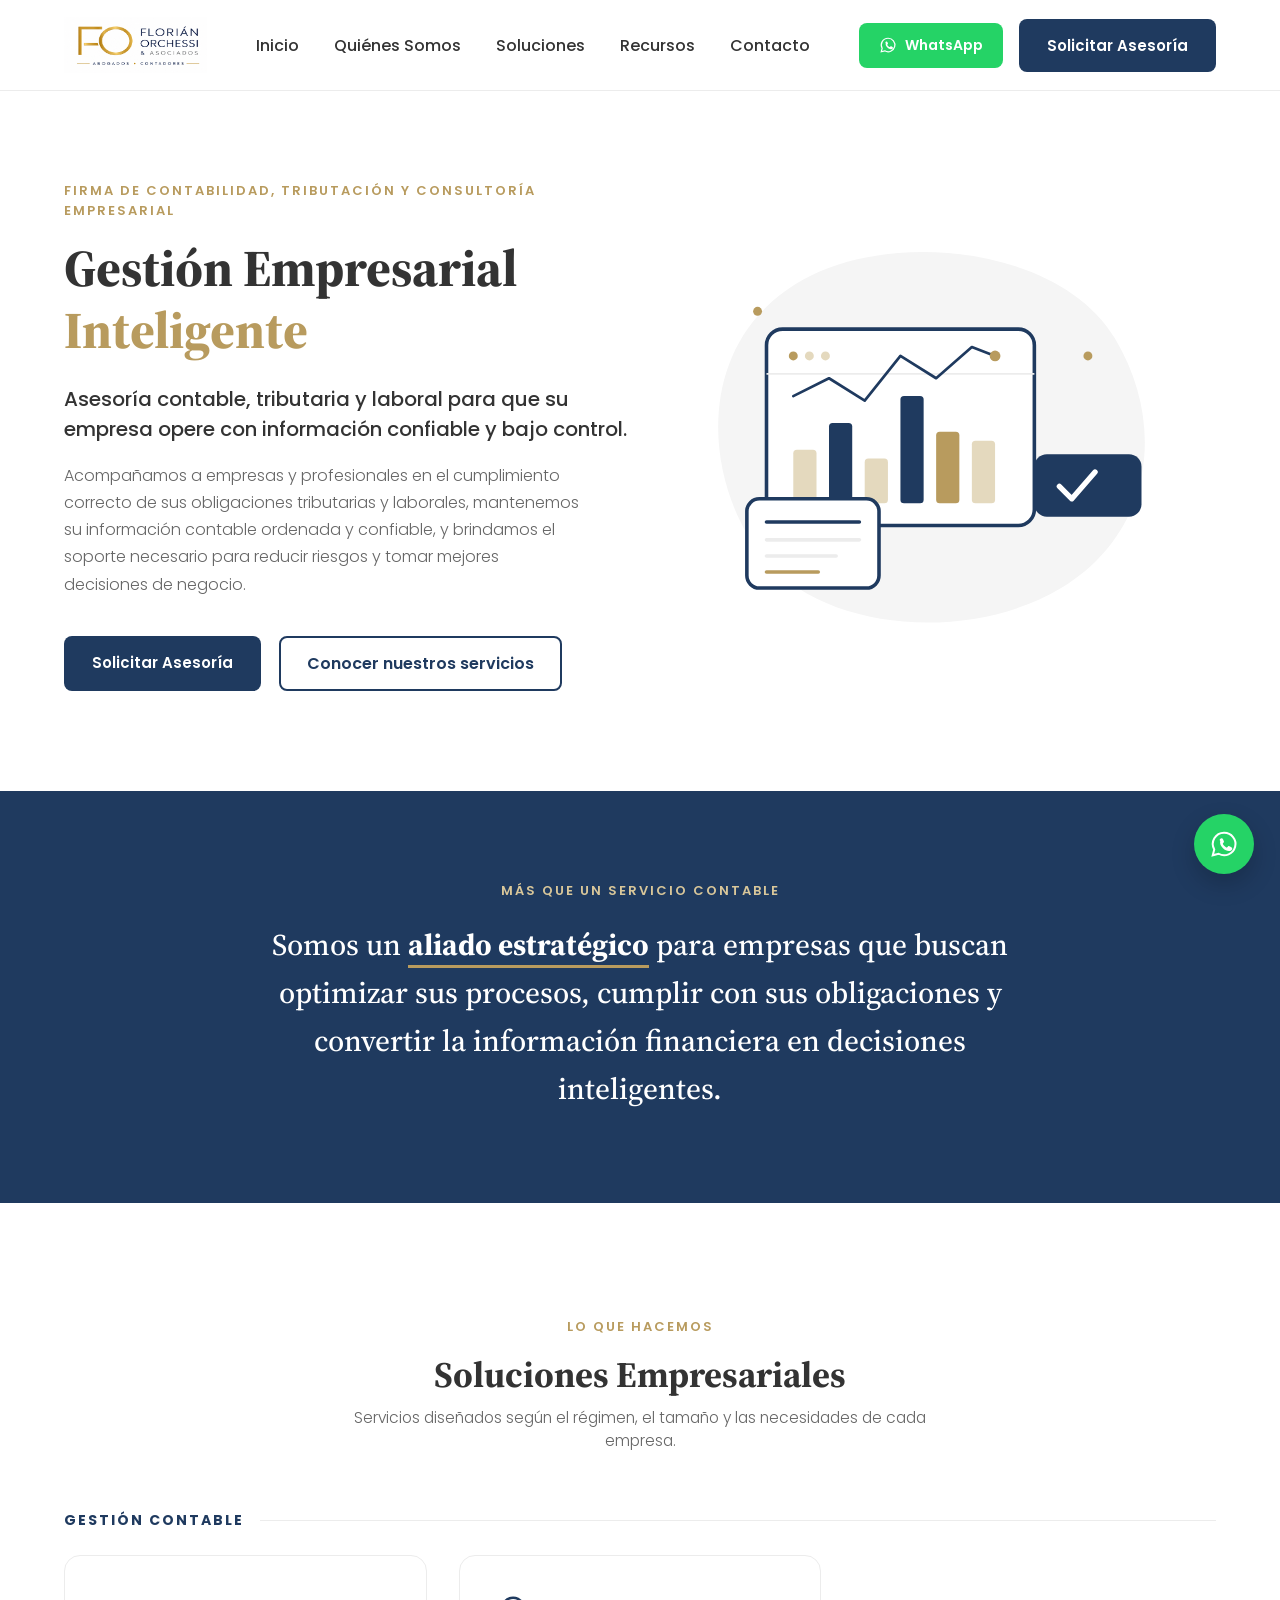
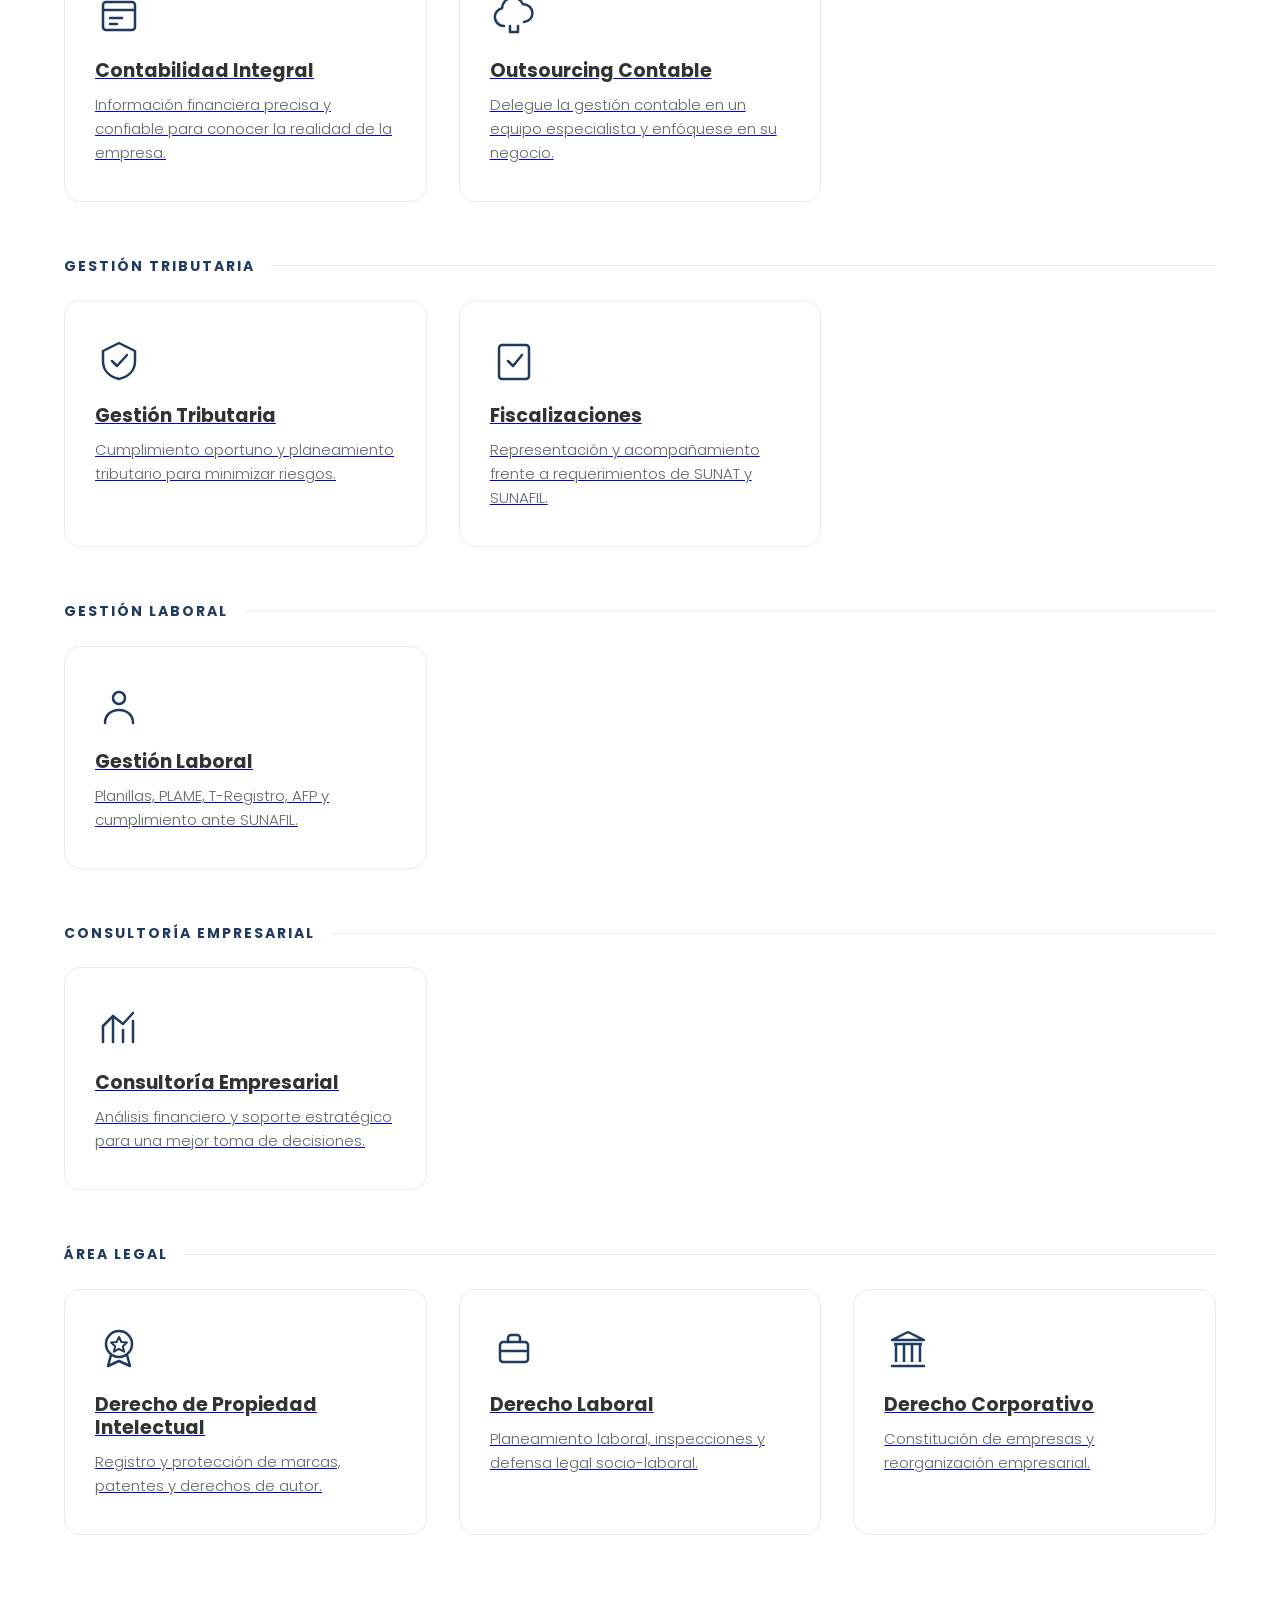
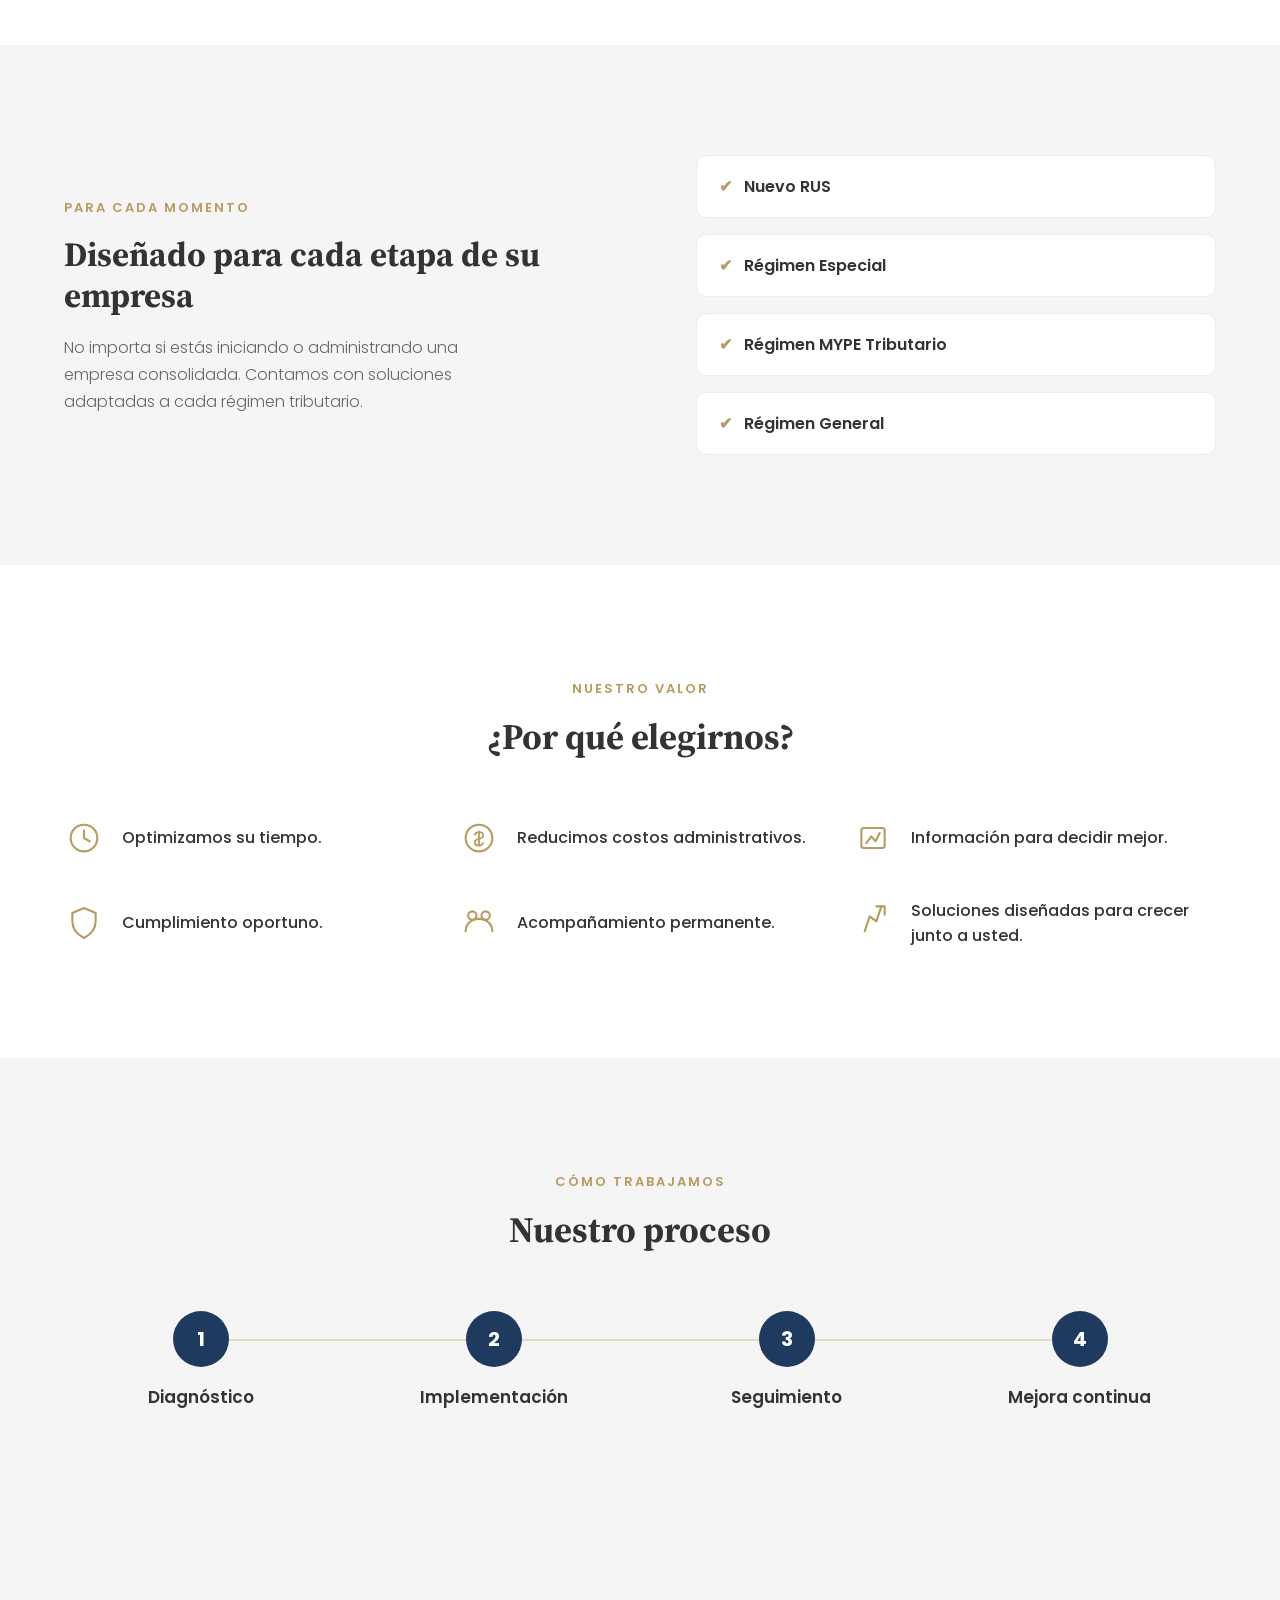
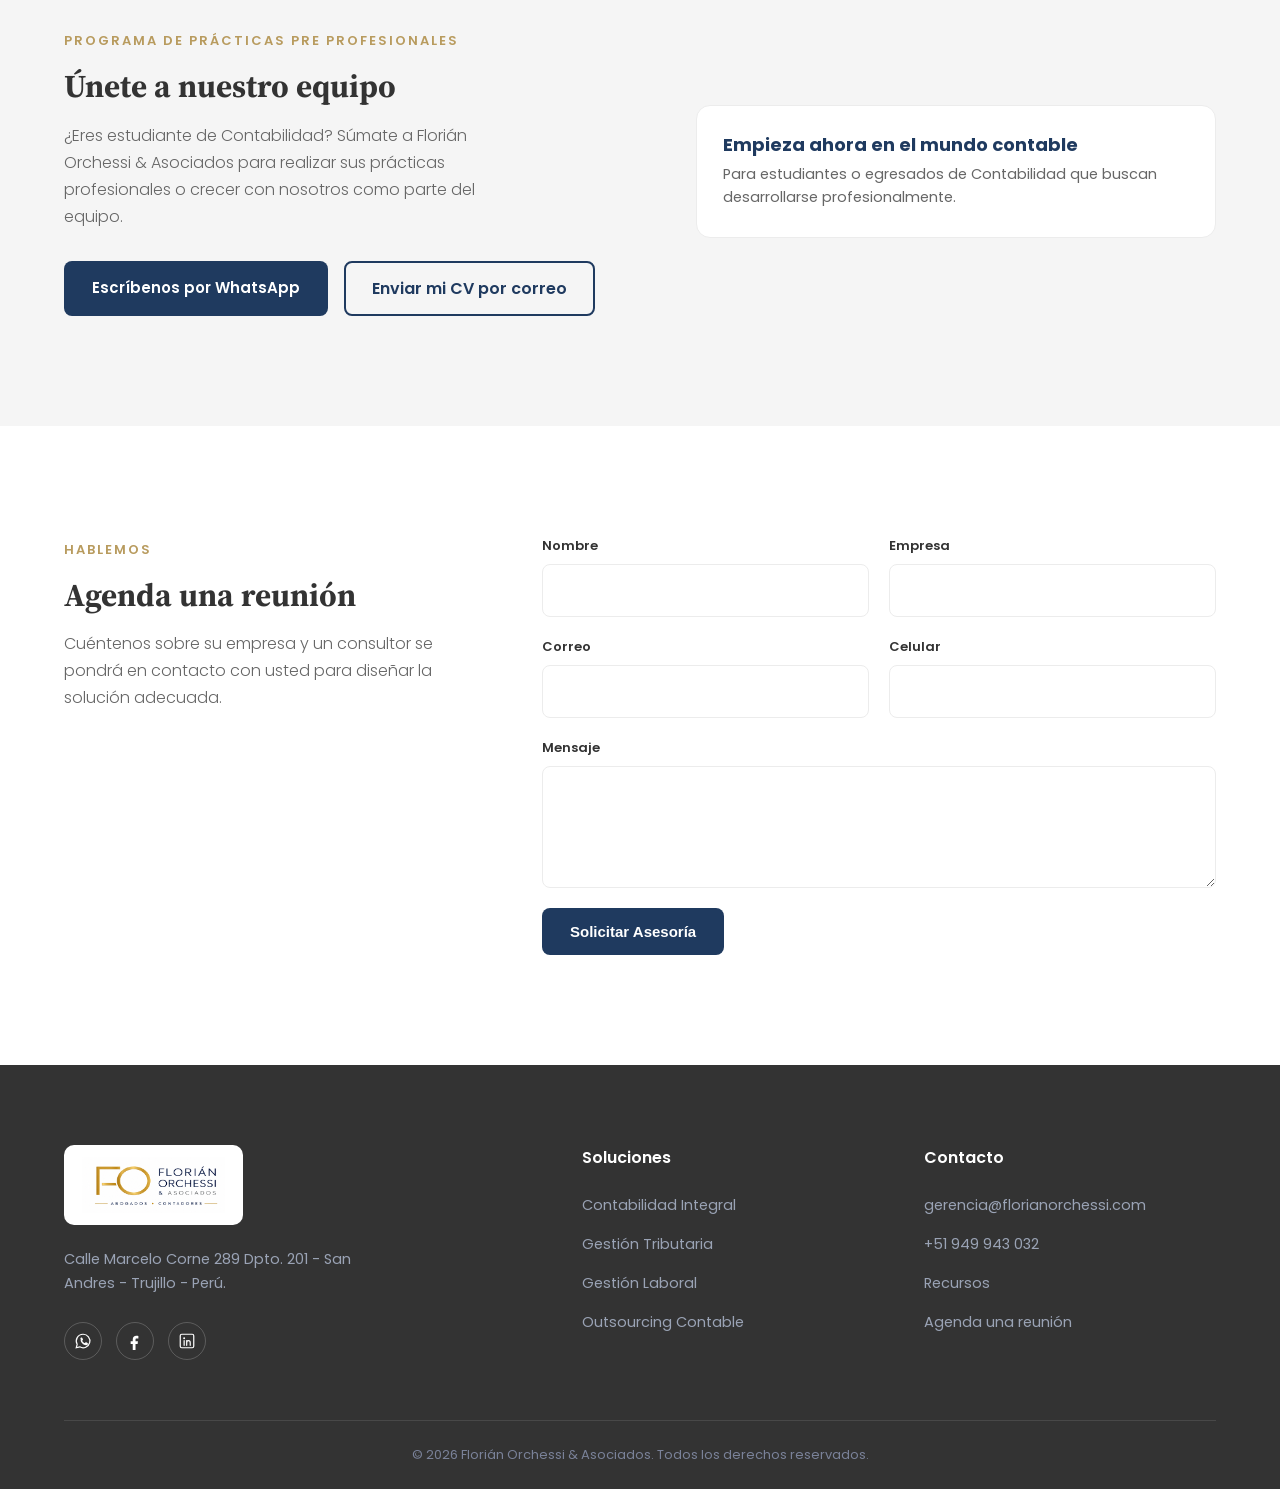
==== commit dfcd42cb: "Primera versión actualizada de landing page" ====
--- a/index.html
+++ b/index.html
@@ -7,13 +7,15 @@
 
     <meta name="viewport" content="width=device-width, initial-scale=1.0">
 
-    <title>Florianorchessi & Asociados | Gestión empresarial inteligente</title>
+    <title>Florián Orchessi &amp; Asociados | Firma de Contabilidad, Tributación y Consultoría Empresarial</title>
+
+    <meta name="description" content="Firma contable y de consultoría empresarial en Trujillo. Contabilidad integral, gestión tributaria, gestión laboral y consultoría estratégica para empresas de todos los regímenes.">
 
     <link rel="preconnect" href="https://fonts.googleapis.com">
 
     <link rel="preconnect" href="https://fonts.gstatic.com" crossorigin>
 
-    <link href="https://fonts.googleapis.com/css2?family=Poppins:wght@300;400;500;600;700;800&display=swap" rel="stylesheet">
+    <link href="https://fonts.googleapis.com/css2?family=Poppins:wght@300;400;500;600;700;800&family=Source+Serif+4:opsz,wght@8..60,500;8..60,600;8..60,700&display=swap" rel="stylesheet">
 
     <link rel="stylesheet" href="style.css">
 
@@ -29,7 +31,6 @@
                 <a href="#" class="logo">
                     <img src="logo.png" alt="Florián Orchessi &amp; Asociados - Abogados y Contadores">
                 </a>
-
                 <ul class="menu">
 
                     <li><a href="#">Inicio</a></li>
@@ -38,8 +39,6 @@
 
                     <li><a href="#soluciones">Soluciones</a></li>
 
-                    <li><a href="#planes">Planes</a></li>
-
                     <li><a href="recursos.html" target="_blank" rel="noopener">Recursos</a></li>
 
                     <li><a href="#contacto">Contacto</a></li>
@@ -48,7 +47,7 @@
 
                 <div class="acciones-nav">
 
-                    <a href="https://wa.me/51996002469?text=Hola%2C%20quiero%20consultar%20sobre%20sus%20servicios%20contables" target="_blank" rel="noopener" class="btn-whatsapp-nav">
+                    <a href="https://wa.me/51949943032?text=Hola%2C%20quiero%20consultar%20sobre%20sus%20servicios%20contables" target="_blank" rel="noopener" class="btn-whatsapp-nav">
                         <svg viewBox="0 0 24 24"><path d="M12 3a9 9 0 0 0-7.8 13.4L3 21l4.7-1.2A9 9 0 1 0 12 3Z" fill="none" stroke="currentColor" stroke-width="1.6"/><path d="M8.5 8.7c.2-.7 1-1.4 1.7-1.3.4 0 .8.3 1.1 1l.6 1.3c.2.4.1.8-.2 1.1l-.5.6c-.2.2-.2.5 0 .8.6 1 1.6 2 2.6 2.5.3.2.6.1.8-.1l.6-.6c.3-.3.7-.4 1.1-.2l1.3.6c.6.3 1 .7 1 1.2.1.8-.6 1.5-1.3 1.8-1.9.7-4.3-.2-6.1-2-1.8-1.8-2.8-4.1-2.2-5.9Z" fill="currentColor"/></svg>
                         <span>WhatsApp</span>
                     </a>
@@ -60,6 +59,10 @@
                     </a>
 
                 </div>
+
+                <button type="button" class="btn-menu-movil" aria-label="Abrir menú" aria-expanded="false">
+                    <span></span><span></span><span></span>
+                </button>
 
             </nav>
 
@@ -71,65 +74,60 @@
         <div class="container hero-grid">
 
             <div class="hero-texto">
-                <span class="eyebrow">Consultoría contable &amp; tributaria</span>
+                <span class="eyebrow">Firma de contabilidad, tributación y consultoría empresarial</span>
                 <h1>Gestión Empresarial <span>Inteligente</span></h1>
-                <p class="hero-lead">Transformamos la complejidad contable y tributaria en claridad para tu negocio.</p>
-                <p class="hero-sub">Optimizamos procesos contables, tributarios y laborales para que tomes decisiones con información confiable, reduzcas riesgos y dediques más tiempo al crecimiento de tu empresa.</p>
+                <p class="hero-lead">Asesoría contable, tributaria y laboral para que su empresa opere con información confiable y bajo control.</p>
+                <p class="hero-sub">Acompañamos a empresas y profesionales en el cumplimiento correcto de sus obligaciones tributarias y laborales, mantenemos su información contable ordenada y confiable, y brindamos el soporte necesario para reducir riesgos y tomar mejores decisiones de negocio.</p>
 
                 <div class="hero-cta">
                     <a href="#contacto" class="btn-principal">Solicitar Asesoría</a>
-                    <a href="#planes" class="btn-secundario">Conocer Planes</a>
+                    <a href="#soluciones" class="btn-secundario">Conocer nuestros servicios</a>
                 </div>
             </div>
 
             <div class="hero-visual" aria-hidden="true">
                 <svg viewBox="0 0 560 480" xmlns="http://www.w3.org/2000/svg" class="hero-svg">
 
-                    <!-- fondo blob -->
+                    <!-- fondo -->
                     <path d="M120 60C220 10 400 30 460 130C520 230 500 350 400 410C300 470 140 460 70 380C0 300 -20 130 120 60Z" fill="var(--bg-alt)"/>
 
-                    <!-- nube -->
-                    <g transform="translate(330,55)">
-                        <path d="M0 40C0 22 15 8 33 8C36 8 39 8.4 42 9.3C48 -4 63 -12 79 -8C96 -4 107 11 106 27C120 27 132 39 132 54C132 69 120 81 105 81H20C9 81 0 71.7 0 60V40Z" fill="var(--blanco)" stroke="var(--azul)" stroke-width="4" stroke-linejoin="round"/>
+                    <!-- panel principal: dashboard financiero -->
+                    <rect x="70" y="120" width="300" height="220" rx="18" fill="var(--blanco)" stroke="var(--navy)" stroke-width="4"/>
+                    <circle cx="100" cy="150" r="5" fill="var(--dorado)"/>
+                    <circle cx="118" cy="150" r="5" fill="var(--gris-claro)"/>
+                    <circle cx="136" cy="150" r="5" fill="var(--gris-claro)"/>
+                    <line x1="70" y1="170" x2="370" y2="170" stroke="var(--borde)" stroke-width="2"/>
+
+                    <!-- barras del gráfico -->
+                    <rect x="100" y="255" width="26" height="60" rx="4" fill="var(--gris-claro)"/>
+                    <rect x="140" y="225" width="26" height="90" rx="4" fill="var(--navy)"/>
+                    <rect x="180" y="265" width="26" height="50" rx="4" fill="var(--gris-claro)"/>
+                    <rect x="220" y="195" width="26" height="120" rx="4" fill="var(--navy)"/>
+                    <rect x="260" y="235" width="26" height="80" rx="4" fill="var(--dorado)"/>
+                    <rect x="300" y="245" width="26" height="70" rx="4" fill="var(--gris-claro)"/>
+
+                    <!-- linea de tendencia -->
+                    <polyline points="100,195 140,175 180,200 220,150 260,175 300,140 326,150" fill="none" stroke="var(--navy)" stroke-width="3" stroke-linecap="round" stroke-linejoin="round"/>
+                    <circle cx="326" cy="150" r="6" fill="var(--dorado)"/>
+
+                    <!-- tarjeta flotante: documento -->
+                    <g transform="translate(48,310)">
+                        <rect x="0" y="0" width="148" height="100" rx="14" fill="var(--blanco)" stroke="var(--navy)" stroke-width="4"/>
+                        <line x1="22" y1="26" x2="126" y2="26" stroke="var(--navy)" stroke-width="4" stroke-linecap="round"/>
+                        <line x1="22" y1="46" x2="126" y2="46" stroke="var(--borde)" stroke-width="4" stroke-linecap="round"/>
+                        <line x1="22" y1="64" x2="100" y2="64" stroke="var(--borde)" stroke-width="4" stroke-linecap="round"/>
+                        <line x1="22" y1="82" x2="80" y2="82" stroke="var(--dorado)" stroke-width="4" stroke-linecap="round"/>
                     </g>
 
-                    <!-- panel principal: dashboard -->
-                    <rect x="70" y="150" width="300" height="200" rx="18" fill="var(--blanco)" stroke="var(--navy)" stroke-width="4"/>
-                    <circle cx="100" cy="180" r="5" fill="var(--azul)"/>
-                    <circle cx="118" cy="180" r="5" fill="var(--gris)"/>
-                    <circle cx="136" cy="180" r="5" fill="var(--gris)"/>
-                    <line x1="70" y1="200" x2="370" y2="200" stroke="var(--borde)" stroke-width="2"/>
-
-                    <!-- barras del gráfico -->
-                    <rect x="100" y="270" width="24" height="55" rx="4" fill="var(--gris-claro)"/>
-                    <rect x="136" y="245" width="24" height="80" rx="4" fill="var(--azul)"/>
-                    <rect x="172" y="285" width="24" height="40" rx="4" fill="var(--gris-claro)"/>
-                    <rect x="208" y="225" width="24" height="100" rx="4" fill="var(--navy)"/>
-                    <rect x="244" y="260" width="24" height="65" rx="4" fill="var(--azul)"/>
-
-                    <!-- linea de tendencia -->
-                    <polyline points="100,222 136,205 172,235 208,190 244,210 280,175" fill="none" stroke="var(--navy)" stroke-width="3" stroke-linecap="round" stroke-linejoin="round"/>
-                    <circle cx="280" cy="175" r="6" fill="var(--navy)"/>
-
-                    <!-- tarjeta flotante: laptop -->
-                    <g transform="translate(50,320)">
-                        <rect x="0" y="0" width="150" height="95" rx="14" fill="var(--blanco)" stroke="var(--navy)" stroke-width="4"/>
-                        <rect x="20" y="20" width="110" height="38" rx="4" fill="var(--bg-alt)" stroke="var(--azul)" stroke-width="3"/>
-                        <line x1="20" y1="70" x2="130" y2="70" stroke="var(--borde)" stroke-width="4" stroke-linecap="round"/>
-                        <line x1="20" y1="82" x2="90" y2="82" stroke="var(--borde)" stroke-width="4" stroke-linecap="round"/>
-                    </g>
-
-                    <!-- tarjeta flotante: check cumplimiento -->
-                    <g transform="translate(360,270)">
+                    <!-- tarjeta flotante: cumplimiento -->
+                    <g transform="translate(370,260)">
                         <rect x="0" y="0" width="120" height="70" rx="14" fill="var(--navy)"/>
                         <path d="M28 36l14 14 26-30" fill="none" stroke="var(--blanco)" stroke-width="6" stroke-linecap="round" stroke-linejoin="round"/>
-                        <text x="60" y="0" fill="var(--blanco)"></text>
                     </g>
 
-                    <!-- puntos flotantes -->
-                    <circle cx="430" cy="160" r="6" fill="var(--azul)"/>
-                    <circle cx="450" cy="380" r="8" fill="var(--bg-alt)" stroke="var(--azul)" stroke-width="3"/>
-                    <circle cx="60" cy="120" r="6" fill="var(--azul)"/>
+                    <!-- puntos de acento -->
+                    <circle cx="430" cy="150" r="5" fill="var(--dorado)"/>
+                    <circle cx="60" cy="100" r="5" fill="var(--dorado)"/>
                 </svg>
             </div>
 
@@ -151,59 +149,116 @@
             <div class="titulo-seccion">
                 <span class="eyebrow">Lo que hacemos</span>
                 <h2>Soluciones Empresariales</h2>
-            </div>
-
-            <div class="grid-soluciones">
-
-                <a href="contabilidad-integral.html" class="card-solucion">
-                    <div class="icono-solucion">
-                        <svg viewBox="0 0 48 48"><rect x="8" y="10" width="32" height="28" rx="3" fill="none" stroke="currentColor" stroke-width="2.5"/><line x1="8" y1="18" x2="40" y2="18" stroke="currentColor" stroke-width="2.5"/><line x1="15" y1="26" x2="27" y2="26" stroke="currentColor" stroke-width="2.5" stroke-linecap="round"/><line x1="15" y1="32" x2="22" y2="32" stroke="currentColor" stroke-width="2.5" stroke-linecap="round"/></svg>
-                    </div>
-                    <h3>Contabilidad Integral</h3>
-                    <p>Información financiera precisa para conocer la realidad de tu empresa.</p>
-                </a>
-
-                <a href="gestion-tributaria.html" class="card-solucion">
-                    <div class="icono-solucion">
-                        <svg viewBox="0 0 48 48"><path d="M24 6l16 8v10c0 10-7 16-16 18-9-2-16-8-16-18V14l16-8Z" fill="none" stroke="currentColor" stroke-width="2.5" stroke-linejoin="round"/><path d="M17 24l5 5 10-11" fill="none" stroke="currentColor" stroke-width="2.5" stroke-linecap="round" stroke-linejoin="round"/></svg>
-                    </div>
-                    <h3>Gestión Tributaria</h3>
-                    <p>Cumplimiento oportuno y planificación tributaria para minimizar riesgos.</p>
-                </a>
-
-                <a href="gestion-laboral.html" class="card-solucion">
-                    <div class="icono-solucion">
-                        <svg viewBox="0 0 48 48"><circle cx="24" cy="15" r="6" fill="none" stroke="currentColor" stroke-width="2.5"/><path d="M10 40c0-8 6-13 14-13s14 5 14 13" fill="none" stroke="currentColor" stroke-width="2.5" stroke-linecap="round"/></svg>
-                    </div>
-                    <h3>Gestión Laboral</h3>
-                    <p>Planillas, PLAME, beneficios sociales y cumplimiento ante SUNAFIL.</p>
-                </a>
-
-                <a href="outsourcing-contable.html" class="card-solucion">
-                    <div class="icono-solucion">
-                        <svg viewBox="0 0 48 48"><path d="M14 34a9 9 0 0 1-2-17.8 11 11 0 0 1 21-4A8 8 0 0 1 34 30" fill="none" stroke="currentColor" stroke-width="2.5" stroke-linecap="round" stroke-linejoin="round"/><path d="M20 34v6M28 34v6M20 40h8" stroke="currentColor" stroke-width="2.5" stroke-linecap="round"/></svg>
-                    </div>
-                    <h3>Outsourcing Contable</h3>
-                    <p>Delega tu gestión contable en especialistas y enfócate en tu negocio.</p>
-                </a>
-
-                <a href="fiscalizaciones-sunat.html" class="card-solucion">
-                    <div class="icono-solucion">
-                        <svg viewBox="0 0 48 48"><rect x="9" y="8" width="30" height="34" rx="3" fill="none" stroke="currentColor" stroke-width="2.5"/><path d="M18 24l5 5 9-11" fill="none" stroke="currentColor" stroke-width="2.5" stroke-linecap="round" stroke-linejoin="round"/></svg>
-                    </div>
-                    <h3>Fiscalizaciones</h3>
-                    <p>Representación y acompañamiento frente a SUNAT y SUNAFIL.</p>
-                </a>
-
-                <a href="consultoria-empresarial.html" class="card-solucion">
-                    <div class="icono-solucion">
-                        <svg viewBox="0 0 48 48"><path d="M8 38V22M18 38V12M28 38V26M38 38V17" stroke="currentColor" stroke-width="2.5" stroke-linecap="round"/><path d="M8 22l10-10 10 8 10-11" fill="none" stroke="currentColor" stroke-width="2.5" stroke-linecap="round" stroke-linejoin="round"/></svg>
-                    </div>
-                    <h3>Consultoría Empresarial</h3>
-                    <p>Información estratégica para una mejor toma de decisiones.</p>
-                </a>
-
-            </div>
+                <p class="subtitulo-seccion">Servicios diseñados según el régimen, el tamaño y las necesidades de cada empresa.</p>
+            </div>
+
+            <div class="categoria-servicios">
+                <div class="categoria-titulo"><h3>Gestión Contable</h3></div>
+                <div class="grid-soluciones">
+
+                    <a href="contabilidad-integral.html" class="card-solucion">
+                        <div class="icono-solucion">
+                            <svg viewBox="0 0 48 48"><rect x="8" y="10" width="32" height="28" rx="3" fill="none" stroke="currentColor" stroke-width="2.5"/><line x1="8" y1="18" x2="40" y2="18" stroke="currentColor" stroke-width="2.5"/><line x1="15" y1="26" x2="27" y2="26" stroke="currentColor" stroke-width="2.5" stroke-linecap="round"/><line x1="15" y1="32" x2="22" y2="32" stroke="currentColor" stroke-width="2.5" stroke-linecap="round"/></svg>
+                        </div>
+                        <h3>Contabilidad Integral</h3>
+                        <p>Información financiera precisa y confiable para conocer la realidad de la empresa.</p>
+                    </a>
+
+                    <a href="outsourcing-contable.html" class="card-solucion">
+                        <div class="icono-solucion">
+                            <svg viewBox="0 0 48 48"><path d="M14 34a9 9 0 0 1-2-17.8 11 11 0 0 1 21-4A8 8 0 0 1 34 30" fill="none" stroke="currentColor" stroke-width="2.5" stroke-linecap="round" stroke-linejoin="round"/><path d="M20 34v6M28 34v6M20 40h8" stroke="currentColor" stroke-width="2.5" stroke-linecap="round"/></svg>
+                        </div>
+                        <h3>Outsourcing Contable</h3>
+                        <p>Delegue la gestión contable en un equipo especialista y enfóquese en su negocio.</p>
+                    </a>
+
+                </div>
+            </div>
+
+            <div class="categoria-servicios">
+                <div class="categoria-titulo"><h3>Gestión Tributaria</h3></div>
+                <div class="grid-soluciones">
+
+                    <a href="gestion-tributaria.html" class="card-solucion">
+                        <div class="icono-solucion">
+                            <svg viewBox="0 0 48 48"><path d="M24 6l16 8v10c0 10-7 16-16 18-9-2-16-8-16-18V14l16-8Z" fill="none" stroke="currentColor" stroke-width="2.5" stroke-linejoin="round"/><path d="M17 24l5 5 10-11" fill="none" stroke="currentColor" stroke-width="2.5" stroke-linecap="round" stroke-linejoin="round"/></svg>
+                        </div>
+                        <h3>Gestión Tributaria</h3>
+                        <p>Cumplimiento oportuno y planeamiento tributario para minimizar riesgos.</p>
+                    </a>
+
+                    <a href="fiscalizaciones-sunat.html" class="card-solucion">
+                        <div class="icono-solucion">
+                            <svg viewBox="0 0 48 48"><rect x="9" y="8" width="30" height="34" rx="3" fill="none" stroke="currentColor" stroke-width="2.5"/><path d="M18 24l5 5 9-11" fill="none" stroke="currentColor" stroke-width="2.5" stroke-linecap="round" stroke-linejoin="round"/></svg>
+                        </div>
+                        <h3>Fiscalizaciones</h3>
+                        <p>Representación y acompañamiento frente a requerimientos de SUNAT y SUNAFIL.</p>
+                    </a>
+
+                </div>
+            </div>
+
+            <div class="categoria-servicios">
+                <div class="categoria-titulo"><h3>Gestión Laboral</h3></div>
+                <div class="grid-soluciones">
+
+                    <a href="gestion-laboral.html" class="card-solucion">
+                        <div class="icono-solucion">
+                            <svg viewBox="0 0 48 48"><circle cx="24" cy="15" r="6" fill="none" stroke="currentColor" stroke-width="2.5"/><path d="M10 40c0-8 6-13 14-13s14 5 14 13" fill="none" stroke="currentColor" stroke-width="2.5" stroke-linecap="round"/></svg>
+                        </div>
+                        <h3>Gestión Laboral</h3>
+                        <p>Planillas, PLAME, T-Registro, AFP y cumplimiento ante SUNAFIL.</p>
+                    </a>
+
+                </div>
+            </div>
+
+            <div class="categoria-servicios">
+                <div class="categoria-titulo"><h3>Consultoría Empresarial</h3></div>
+                <div class="grid-soluciones">
+
+                    <a href="consultoria-empresarial.html" class="card-solucion">
+                        <div class="icono-solucion">
+                            <svg viewBox="0 0 48 48"><path d="M8 38V22M18 38V12M28 38V26M38 38V17" stroke="currentColor" stroke-width="2.5" stroke-linecap="round"/><path d="M8 22l10-10 10 8 10-11" fill="none" stroke="currentColor" stroke-width="2.5" stroke-linecap="round" stroke-linejoin="round"/></svg>
+                        </div>
+                        <h3>Consultoría Empresarial</h3>
+                        <p>Análisis financiero y soporte estratégico para una mejor toma de decisiones.</p>
+                    </a>
+
+                </div>
+            </div>
+
+            <div class="categoria-servicios">
+                <div class="categoria-titulo"><h3>Área Legal</h3></div>
+                <div class="grid-soluciones">
+
+                    <a href="derecho-propiedad-intelectual.html" class="card-solucion">
+                        <div class="icono-solucion">
+                            <svg viewBox="0 0 48 48"><circle cx="24" cy="18" r="13" fill="none" stroke="currentColor" stroke-width="2.5"/><path d="M24 11l2.4 5 5.6.5-4.2 3.7 1.3 5.5L24 22.8l-5.1 2.9 1.3-5.5-4.2-3.7 5.6-.5L24 11Z" fill="none" stroke="currentColor" stroke-width="2" stroke-linejoin="round"/><path d="M16 29l-3 11 11-5 11 5-3-11" fill="none" stroke="currentColor" stroke-width="2.5" stroke-linejoin="round" stroke-linecap="round"/></svg>
+                        </div>
+                        <h3>Derecho de Propiedad Intelectual</h3>
+                        <p>Registro y protección de marcas, patentes y derechos de autor.</p>
+                    </a>
+
+                    <a href="derecho-laboral.html" class="card-solucion">
+                        <div class="icono-solucion">
+                            <svg viewBox="0 0 48 48"><rect x="10" y="16" width="28" height="20" rx="3" fill="none" stroke="currentColor" stroke-width="2.5"/><path d="M18 16v-4a3 3 0 0 1 3-3h6a3 3 0 0 1 3 3v4" fill="none" stroke="currentColor" stroke-width="2.5" stroke-linecap="round" stroke-linejoin="round"/><line x1="10" y1="25" x2="38" y2="25" stroke="currentColor" stroke-width="2.5"/></svg>
+                        </div>
+                        <h3>Derecho Laboral</h3>
+                        <p>Planeamiento laboral, inspecciones y defensa legal socio-laboral.</p>
+                    </a>
+
+                    <a href="derecho-corporativo.html" class="card-solucion">
+                        <div class="icono-solucion">
+                            <svg viewBox="0 0 48 48"><path d="M24 6l16 8H8l16-8Z" fill="none" stroke="currentColor" stroke-width="2.5" stroke-linejoin="round"/><line x1="10" y1="18" x2="38" y2="18" stroke="currentColor" stroke-width="2.5"/><line x1="12" y1="18" x2="12" y2="36" stroke="currentColor" stroke-width="2.5"/><line x1="20" y1="18" x2="20" y2="36" stroke="currentColor" stroke-width="2.5"/><line x1="28" y1="18" x2="28" y2="36" stroke="currentColor" stroke-width="2.5"/><line x1="36" y1="18" x2="36" y2="36" stroke="currentColor" stroke-width="2.5"/><line x1="8" y1="40" x2="40" y2="40" stroke="currentColor" stroke-width="2.5" stroke-linecap="round"/></svg>
+                        </div>
+                        <h3>Derecho Corporativo</h3>
+                        <p>Constitución de empresas y reorganización empresarial.</p>
+                    </a>
+
+                </div>
+            </div>
+
         </div>
     </section>
 
@@ -213,7 +268,7 @@
 
             <div class="regimenes-texto">
                 <span class="eyebrow">Para cada momento</span>
-                <h2>Diseñado para cada etapa de tu empresa</h2>
+                <h2>Diseñado para cada etapa de su empresa</h2>
                 <p>No importa si estás iniciando o administrando una empresa consolidada. Contamos con soluciones adaptadas a cada régimen tributario.</p>
             </div>
 
@@ -227,94 +282,7 @@
         </div>
     </section>
 
-    <!-- ================= PLANES ================= -->
-    <section class="planes" id="planes">
-        <div class="container">
-
-            <div class="titulo-seccion">
-                <span class="eyebrow">Inversión clara</span>
-                <h2>Planes</h2>
-            </div>
-
-            <div class="grid-planes">
-
-                <article class="card-plan">
-                    <h3>Plan Emprendedor</h3>
-                    <p class="plan-desc">Ideal para emprendedores.</p>
-                    <ul class="plan-lista">
-                        <li>Constitucion de empresas</li>
-                        <li>Declaraciones mensuales SUNAT</li>
-                        <li>Asesoria Basica</li>
-                        <li>Revisiones de Buzon Electronico SOL</li>
-                        <li>Recordatorio de vencimientos</li>
-                    </ul>
-                    <a href="#contacto" class="btn-plan">Comenzar</a>
-                </article>
-
-                <article class="card-plan destacado">
-                    <span class="etiqueta-destacado">★ Recomendado</span>
-                    <h3>Plan Empresarial</h3>
-                    <p class="plan-desc">Ideal para empresas en crecimiento.</p>
-                    <ul class="plan-lista">
-                        <li>Declaraciones Mensuales SUNAT</li>
-                        <li>Declaraciones mensuales y anuales SUNAT</li>
-                        <li>Elaboracion y declaracion de planillas,PLAME, Afps</li>
-                        <li>Elaboracion de Estados Financieros</li>
-                        <li>Consultas via Whatsapp y correo</li>
-                        <li>Asesoría permanente</li>
-                    </ul>
-                    <a href="#contacto" class="btn-plan solido">Solicitar Cotización</a>
-                </article>
-
-                <article class="card-plan">
-                    <h3>Plan corporativo</h3>
-                    <p class="plan-desc">Para empresas que buscan una gestión integral.</p>
-                    <ul class="plan-lista">
-                        <li>Outsourcing Contable</li>
-                        <li>Planeamiento Tributario Mensual</li>
-                        <li>Declaraciones Mensuales y anuales SUNAT</li>
-                        <li>Atención a Fiscalizaciones SUNAT Y SUNAFIL</li>
-                        <li>Gestion de planillas trabajadores segun regimen laboral</li>
-                        <li>Consultoría permanente</li>
-                    </ul>
-                    <a href="#contacto" class="btn-plan">Hablar con un Consultor</a>
-                </article>
-
-            </div>
-        </div>
-    </section>
-
-    <!-- ================= CENTRO DE ACTUALIZACIÓN ================= -->
-    <section class="actualizacion" id="actualizacion">
-        <div class="container actualizacion-grid">
-
-            <div class="actualizacion-texto">
-                <span class="eyebrow eyebrow-claro">Mantente al día</span>
-                <h2>Centro de Actualización Empresarial</h2>
-                <p>Recibe información útil directamente en tu correo.</p>
-
-                <ul class="lista-actualizacion">
-                    <li><span class="check">✔</span> Cambios tributarios</li>
-                    <li><span class="check">✔</span> Cambios laborales</li>
-                    <li><span class="check">✔</span> Recordatorios SUNAT</li>
-                    <li><span class="check">✔</span> Alertas SUNAFIL</li>
-                    <li><span class="check">✔</span> Fechas de vencimiento</li>
-                    <li><span class="check">✔</span> Artículos especializados</li>
-                </ul>
-            </div>
-
-            <form class="form-suscripcion" action="https://formsubmit.co/contador@florianorchessi.com" method="POST">
-                <input type="hidden" name="_subject" value="Nueva suscripción - Centro de Actualización Empresarial">
-                <input type="hidden" name="_template" value="table">
-                <input type="hidden" name="_captcha" value="false">
-                <label for="correo-suscripcion">Correo electrónico</label>
-                <input type="email" id="correo-suscripcion" name="correo" placeholder="tucorreo@empresa.com" required>
-                <button type="submit" class="btn-principal">Suscribirme</button>
-            </form>
-
-        </div>
-    </section>
-
+    
     <!-- ================= POR QUÉ ELEGIRNOS ================= -->
     <section class="beneficios">
         <div class="container">
@@ -328,7 +296,7 @@
 
                 <div class="item-beneficio">
                     <svg viewBox="0 0 48 48"><circle cx="24" cy="24" r="16" fill="none" stroke="currentColor" stroke-width="2.5"/><path d="M24 15v9l7 4" fill="none" stroke="currentColor" stroke-width="2.5" stroke-linecap="round" stroke-linejoin="round"/></svg>
-                    <p>Optimizamos tu tiempo.</p>
+                    <p>Optimizamos su tiempo.</p>
                 </div>
 
                 <div class="item-beneficio">
@@ -353,7 +321,7 @@
 
                 <div class="item-beneficio">
                     <svg viewBox="0 0 48 48"><path d="M14 34l6-18 8 6 6-18" fill="none" stroke="currentColor" stroke-width="2.5" stroke-linecap="round" stroke-linejoin="round"/><path d="M28 4h10v10" fill="none" stroke="currentColor" stroke-width="2.5" stroke-linecap="round" stroke-linejoin="round"/></svg>
-                    <p>Soluciones diseñadas para crecer contigo.</p>
+                    <p>Soluciones diseñadas para crecer junto a usted.</p>
                 </div>
 
             </div>
@@ -400,12 +368,12 @@
         <div class="container unete-grid">
 
             <div class="unete-texto">
-                <span class="eyebrow">Programa de practicas Pre profesionales</span>
+                <span class="eyebrow">Programa de prácticas pre profesionales</span>
                 <h2>Únete a nuestro equipo</h2>
-                <p>¿Eres estudiante de contabilidad? Súmate a Florian orchessi & Asociados para realizar tus prácticas profesionales o para crecer con nosotros como parte del equipo.</p>
+                <p>¿Eres estudiante de Contabilidad? Súmate a Florián Orchessi &amp; Asociados para realizar sus prácticas profesionales o crecer con nosotros como parte del equipo.</p>
 
                 <div class="unete-cta">
-                    <a href="https://wa.me/51996002469?text=Hola%2C%20soy%20estudiante%2Fprofesional%20y%20me%20interesa%20postular%20a%20Florianorchessi%20%26%20Asociados" target="_blank" rel="noopener" class="btn-principal">Escríbenos por WhatsApp</a>
+                    <a href="https://wa.me/51949943032?text=Hola%2C%20soy%20estudiante%2Fprofesional%20y%20me%20interesa%20postular%20a%20Florian%20Orchessi%20%26%20Asociados" target="_blank" rel="noopener" class="btn-principal">Escríbenos por WhatsApp</a>
                     <a href="mailto:contador@florianorchessi.com?subject=Postulación%20-%20Prácticas%20o%20Trabajo&body=Nombre%3A%0ACarrera%20%2F%20Profesión%3A%0ACiclo%20o%20experiencia%3A%0AMensaje%3A" class="btn-secundario">Enviar mi CV por correo</a>
                 </div>
             </div>
@@ -413,7 +381,8 @@
             <div class="unete-lista">
                 <div class="unete-item">
                     <h3>Empieza ahora en el mundo contable</h3>
-                    <p>Estudiantes o egresados de Contabilidad que buscan desarrolarse profesionalmente.</p>
+                    <p>Para estudiantes o egresados de Contabilidad que buscan desarrollarse profesionalmente.</p>
+                </div>
             </div>
 
         </div>
@@ -426,10 +395,10 @@
             <div class="contacto-texto">
                 <span class="eyebrow">Hablemos</span>
                 <h2>Agenda una reunión</h2>
-                <p>Cuéntanos sobre tu empresa y un consultor se pondrá en contacto contigo para diseñar la solución adecuada.</p>
-            </div>
-
-            <form class="form-contacto" action="https://formsubmit.co/contador@florianorchessi.com" method="POST">
+                <p>Cuéntenos sobre su empresa y un consultor se pondrá en contacto con usted para diseñar la solución adecuada.</p>
+            </div>
+
+            <form class="form-contacto" action="https://formsubmit.co/gerencia@florianorchessi.com" method="POST">
 
                 <input type="hidden" name="_subject" value="Nueva solicitud de asesoría - Agenda una reunión">
                 <input type="hidden" name="_template" value="table">
@@ -480,7 +449,7 @@
                 <p>Calle Marcelo Corne 289 Dpto. 201 - San Andres - Trujillo - Perú.</p>
 
                 <div class="footer-social">
-                    <a href="https://wa.me/51996002469" target="_blank" rel="noopener" aria-label="WhatsApp">
+                    <a href="https://wa.me/51949943032" target="_blank" rel="noopener" aria-label="WhatsApp">
                         <svg viewBox="0 0 24 24"><path d="M12 3a9 9 0 0 0-7.8 13.4L3 21l4.7-1.2A9 9 0 1 0 12 3Z" fill="none" stroke="currentColor" stroke-width="1.6"/><path d="M8.5 8.7c.2-.7 1-1.4 1.7-1.3.4 0 .8.3 1.1 1l.6 1.3c.2.4.1.8-.2 1.1l-.5.6c-.2.2-.2.5 0 .8.6 1 1.6 2 2.6 2.5.3.2.6.1.8-.1l.6-.6c.3-.3.7-.4 1.1-.2l1.3.6c.6.3 1 .7 1 1.2.1.8-.6 1.5-1.3 1.8-1.9.7-4.3-.2-6.1-2-1.8-1.8-2.8-4.1-2.2-5.9Z" fill="currentColor"/></svg>
                     </a>
                     <a href="#" aria-label="Facebook">
@@ -503,19 +472,10 @@
             </div>
 
             <div class="footer-col">
-                <h4>Planes</h4>
-                <ul>
-                    <li><a href="#planes">Plan emprendedor</a></li>
-                    <li><a href="#planes">Plan empresarial</a></li>
-                    <li><a href="#planes">Plan corporativo</a></li>
-                </ul>
-            </div>
-
-            <div class="footer-col">
                 <h4>Contacto</h4>
                 <ul>
-                    <li><a href="mailto:contador@florianorchessi.com">contador@florianorchessi.com</a></li>
-                    <li><a href="https://wa.me/51996002469" target="_blank" rel="noopener">+51 996 002 469</a></li>
+                    <li><a href="mailto:gerencia@florianorchessi.com">gerencia@florianorchessi.com</a></li>
+                    <li><a href="https://wa.me/51949943032" target="_blank" rel="noopener">+51 949 943 032</a></li>
                     <li><a href="recursos.html" target="_blank" rel="noopener">Recursos</a></li>
                     <li><a href="#contacto">Agenda una reunión</a></li>
                 </ul>
@@ -525,17 +485,19 @@
 
         <div class="footer-bottom">
             <div class="container">
-                <p>© 2026 Florianorchessi & Asociados. Todos los derechos reservados.</p>
+                <p>© 2026 Florián Orchessi &amp; Asociados. Todos los derechos reservados.</p>
             </div>
         </div>
     </footer>
 
     <!-- ================= WHATSAPP FLOTANTE ================= -->
-    <a href="https://wa.me/51996002469?text=Hola%2C%20quiero%20más%20información%20sobre%20sus%20servicios%20contables"
+    <a href="https://wa.me/51949943032?text=Hola%2C%20quiero%20más%20información%20sobre%20sus%20servicios%20contables"
        class="whatsapp-flotante" target="_blank" rel="noopener" aria-label="Escríbenos por WhatsApp">
         <svg viewBox="0 0 24 24"><path d="M12 3a9 9 0 0 0-7.8 13.4L3 21l4.7-1.2A9 9 0 1 0 12 3Z" fill="none" stroke="currentColor" stroke-width="1.6"/><path d="M8.5 8.7c.2-.7 1-1.4 1.7-1.3.4 0 .8.3 1.1 1l.6 1.3c.2.4.1.8-.2 1.1l-.5.6c-.2.2-.2.5 0 .8.6 1 1.6 2 2.6 2.5.3.2.6.1.8-.1l.6-.6c.3-.3.7-.4 1.1-.2l1.3.6c.6.3 1 .7 1 1.2.1.8-.6 1.5-1.3 1.8-1.9.7-4.3-.2-6.1-2-1.8-1.8-2.8-4.1-2.2-5.9Z" fill="currentColor"/></svg>
     </a>
 
+    <script src="script.js"></script>
+
 </body>
 
 </html>
--- a/style.css
+++ b/style.css
@@ -5,6 +5,7 @@
 :root{
 
   --navy:#1F3A5F;
+  --navy-oscuro:#152A45;
   --dorado:#B89B5E;
   --blanco:#ffffff;
   --tinta:#333333;
@@ -12,6 +13,7 @@
   --gris-claro:#E4D9BE;
   --bg-alt:#F5F5F5;
   --borde:#ececec;
+  --font-titulos:'Source Serif 4', 'Georgia', serif;
 
 }
 
@@ -29,6 +31,10 @@
 
 }
 
+html{
+  overflow-x:hidden;
+}
+
 body{
 
 font-family:'Poppins',sans-serif;
@@ -36,6 +42,8 @@
 background:#ffffff;
 
 color:#333333;
+
+overflow-x:hidden;
 
 }
 
@@ -58,6 +66,11 @@
   line-height:1.2;
 }
 
+h1,h2{
+  font-family:var(--font-titulos);
+  font-weight:600;
+}
+
 a{
   font-family:inherit;
 }
@@ -112,6 +125,40 @@
 
 gap:35px;
 
+}
+
+.btn-menu-movil{
+  display:none;
+  width:44px;
+  height:44px;
+  border:1px solid var(--borde);
+  border-radius:8px;
+  background:none;
+  cursor:pointer;
+  align-items:center;
+  justify-content:center;
+  flex-direction:column;
+  gap:5px;
+}
+
+.btn-menu-movil span{
+  display:block;
+  width:22px;
+  height:2px;
+  background:var(--navy);
+  transition:.3s;
+}
+
+.btn-menu-movil.abierto span:nth-child(1){
+  transform:translateY(7px) rotate(45deg);
+}
+
+.btn-menu-movil.abierto span:nth-child(2){
+  opacity:0;
+}
+
+.btn-menu-movil.abierto span:nth-child(3){
+  transform:translateY(-7px) rotate(-45deg);
 }
 
 .menu a{
@@ -197,7 +244,6 @@
 .btn-principal:focus-visible,
 .btn-secundario:focus-visible,
 .menu a:focus-visible,
-.btn-plan:focus-visible,
 input:focus-visible,
 textarea:focus-visible{
   outline:3px solid var(--dorado);
@@ -443,106 +489,38 @@
 }
 
 /*==============================*/
-/* PLANES */
-/*==============================*/
-
-.grid-planes{
-  display:grid;
-  grid-template-columns:repeat(3,1fr);
-  gap:30px;
-  align-items:stretch;
-}
-
-.card-plan{
-  background:var(--blanco);
-  border:1px solid var(--borde);
-  border-radius:18px;
-  padding:44px 32px;
-  display:flex;
-  flex-direction:column;
-  position:relative;
-}
-
-.card-plan h3{
-  font-size:22px;
-  font-weight:700;
-  letter-spacing:1px;
-  margin-bottom:8px;
-}
-
-.plan-desc{
+/* CATEGORÍAS DE SERVICIOS */
+/*==============================*/
+
+.categoria-servicios{
+  margin-bottom:56px;
+}
+
+.categoria-servicios:last-child{
+  margin-bottom:0;
+}
+
+.categoria-titulo{
+  display:flex;
+  align-items:center;
+  gap:16px;
+  margin-bottom:26px;
+}
+
+.categoria-titulo h3{
   font-size:14px;
-  color:var(--gris);
-  margin-bottom:26px;
-}
-
-.plan-lista{
-  list-style:none;
-  display:grid;
-  gap:14px;
-  margin-bottom:34px;
+  font-weight:700;
+  letter-spacing:2px;
+  text-transform:uppercase;
+  color:var(--navy);
+  white-space:nowrap;
+}
+
+.categoria-titulo::after{
+  content:"";
   flex:1;
-}
-
-.plan-lista li{
-  font-size:15px;
-  color:var(--tinta);
-  padding-left:24px;
-  position:relative;
-}
-
-.plan-lista li::before{
-  content:"✔";
-  color:var(--dorado);
-  position:absolute;
-  left:0;
-  font-size:13px;
-}
-
-.btn-plan{
-  text-align:center;
-  padding:14px 20px;
-  border-radius:8px;
-  border:2px solid var(--navy);
-  color:var(--navy);
-  text-decoration:none;
-  font-weight:600;
-  transition:.3s;
-}
-
-.btn-plan:hover{
-  background:var(--navy);
-  color:#fff;
-}
-
-.btn-plan.solido{
-  background:var(--navy);
-  color:#fff;
-  border-color:var(--navy);
-}
-
-.btn-plan.solido:hover{
-  background:var(--dorado);
-  border-color:var(--dorado);
-}
-
-.card-plan.destacado{
-  border:2px solid var(--dorado);
-  transform:scale(1.04);
-  box-shadow:0 20px 40px rgba(11,61,145,.1);
-}
-
-.etiqueta-destacado{
-  position:absolute;
-  top:-14px;
-  left:32px;
-  background:var(--dorado);
-  color:#fff;
-  font-size:12px;
-  font-weight:700;
-  letter-spacing:1px;
-  padding:6px 14px;
-  border-radius:20px;
+  height:1px;
+  background:var(--borde);
 }
 
 /*==============================*/
@@ -862,7 +840,7 @@
 
 .footer-grid{
   display:grid;
-  grid-template-columns:1.6fr 1fr 1fr 1fr;
+  grid-template-columns:1.6fr 1fr 1fr;
   gap:50px;
   padding-bottom:60px;
   border-bottom:1px solid rgba(255,255,255,.1);
@@ -1114,10 +1092,6 @@
   margin-top:10px;
 }
 
-.recursos-pago{
-  background:var(--bg-alt);
-}
-
 .grid-recursos{
   display:grid;
   grid-template-columns:repeat(2,1fr);
@@ -1195,112 +1169,45 @@
   font-size:14.5px;
 }
 
-.bloque-pago{
-  background:var(--blanco);
-  border:1px solid var(--borde);
-  border-radius:18px;
-  padding:44px;
-  display:grid;
-  grid-template-columns:1.2fr 1fr;
-  gap:50px;
-  margin-top:20px;
-}
-
-.pago-metodos h3,
-.pago-comprobante h3{
-  font-size:19px;
-  font-weight:700;
-  margin-bottom:20px;
-}
-
-.metodo-pago{
-  border-top:1px solid var(--borde);
-  padding:18px 0;
-}
-
-.metodo-pago:first-of-type{
-  border-top:none;
-  padding-top:0;
-}
-
-.metodo-nombre{
-  display:inline-block;
-  background:var(--bg-alt);
-  color:var(--navy);
-  font-weight:700;
-  font-size:13px;
-  padding:4px 12px;
-  border-radius:6px;
-  margin-bottom:8px;
-}
-
-.metodo-pago p{
-  font-size:14.5px;
-  color:var(--gris);
-  line-height:1.7;
-}
-
-.qr-placeholder{
-  margin-top:12px;
-  width:150px;
-  height:150px;
-  border:2px dashed var(--gris-claro);
-  border-radius:10px;
-  display:flex;
-  align-items:center;
-  justify-content:center;
-  text-align:center;
-  padding:10px;
-}
-
-.qr-placeholder span{
-  font-size:12px;
-  color:var(--gris);
-}
-
-.pago-comprobante > p{
-  font-size:14.5px;
-  color:var(--gris);
-  line-height:1.7;
-  margin-bottom:22px;
-}
-
-.pago-comprobante .btn-principal{
-  display:block;
-  text-align:center;
-  margin-bottom:26px;
-}
-
-.form-comprobante{
-  display:flex;
-  flex-direction:column;
-  gap:10px;
-  border-top:1px solid var(--borde);
-  padding-top:26px;
-}
-
-.form-comprobante label{
-  font-size:13px;
-  font-weight:600;
-  color:var(--tinta);
-}
-
-.form-comprobante input{
-  padding:12px 14px;
-  border:1px solid var(--borde);
-  border-radius:8px;
-  font-family:inherit;
-  font-size:14.5px;
-}
-
 /*==============================*/
 /* RESPONSIVE */
 /*==============================*/
 
 @media (max-width:960px){
 
+  .btn-menu-movil{
+    display:flex;
+  }
+
   .menu{
-    display:none;
+    position:absolute;
+    top:90px;
+    left:0;
+    right:0;
+    background:var(--blanco);
+    flex-direction:column;
+    gap:0;
+    max-height:0;
+    overflow:hidden;
+    transition:max-height .3s ease;
+    border-bottom:1px solid var(--borde);
+  }
+
+  .menu.abierto{
+    max-height:400px;
+  }
+
+  .menu li{
+    border-top:1px solid var(--borde);
+  }
+
+  .menu a{
+    display:block;
+    padding:16px 6%;
+  }
+
+  header{
+    position:relative;
   }
 
   .hero-grid,
@@ -1325,16 +1232,11 @@
   }
 
   .grid-soluciones,
-  .grid-planes,
   .grid-beneficios,
   .grid-recursos{
     grid-template-columns:repeat(2,1fr);
   }
 
-  .bloque-pago{
-    grid-template-columns:1fr;
-  }
-
   .linea-proceso{
     grid-template-columns:repeat(2,1fr);
     row-gap:50px;
@@ -1344,10 +1246,6 @@
     display:none;
   }
 
-  .card-plan.destacado{
-    transform:none;
-  }
-
   .footer-grid{
     grid-template-columns:1fr 1fr;
   }
@@ -1382,7 +1280,6 @@
   }
 
   .grid-soluciones,
-  .grid-planes,
   .grid-beneficios,
   .lista-actualizacion,
   .grid-recursos,
@@ -1390,6 +1287,10 @@
     grid-template-columns:1fr;
   }
 
+  .categoria-titulo h3{
+    font-size:12.5px;
+  }
+
   .fila-form{
     grid-template-columns:1fr;
   }
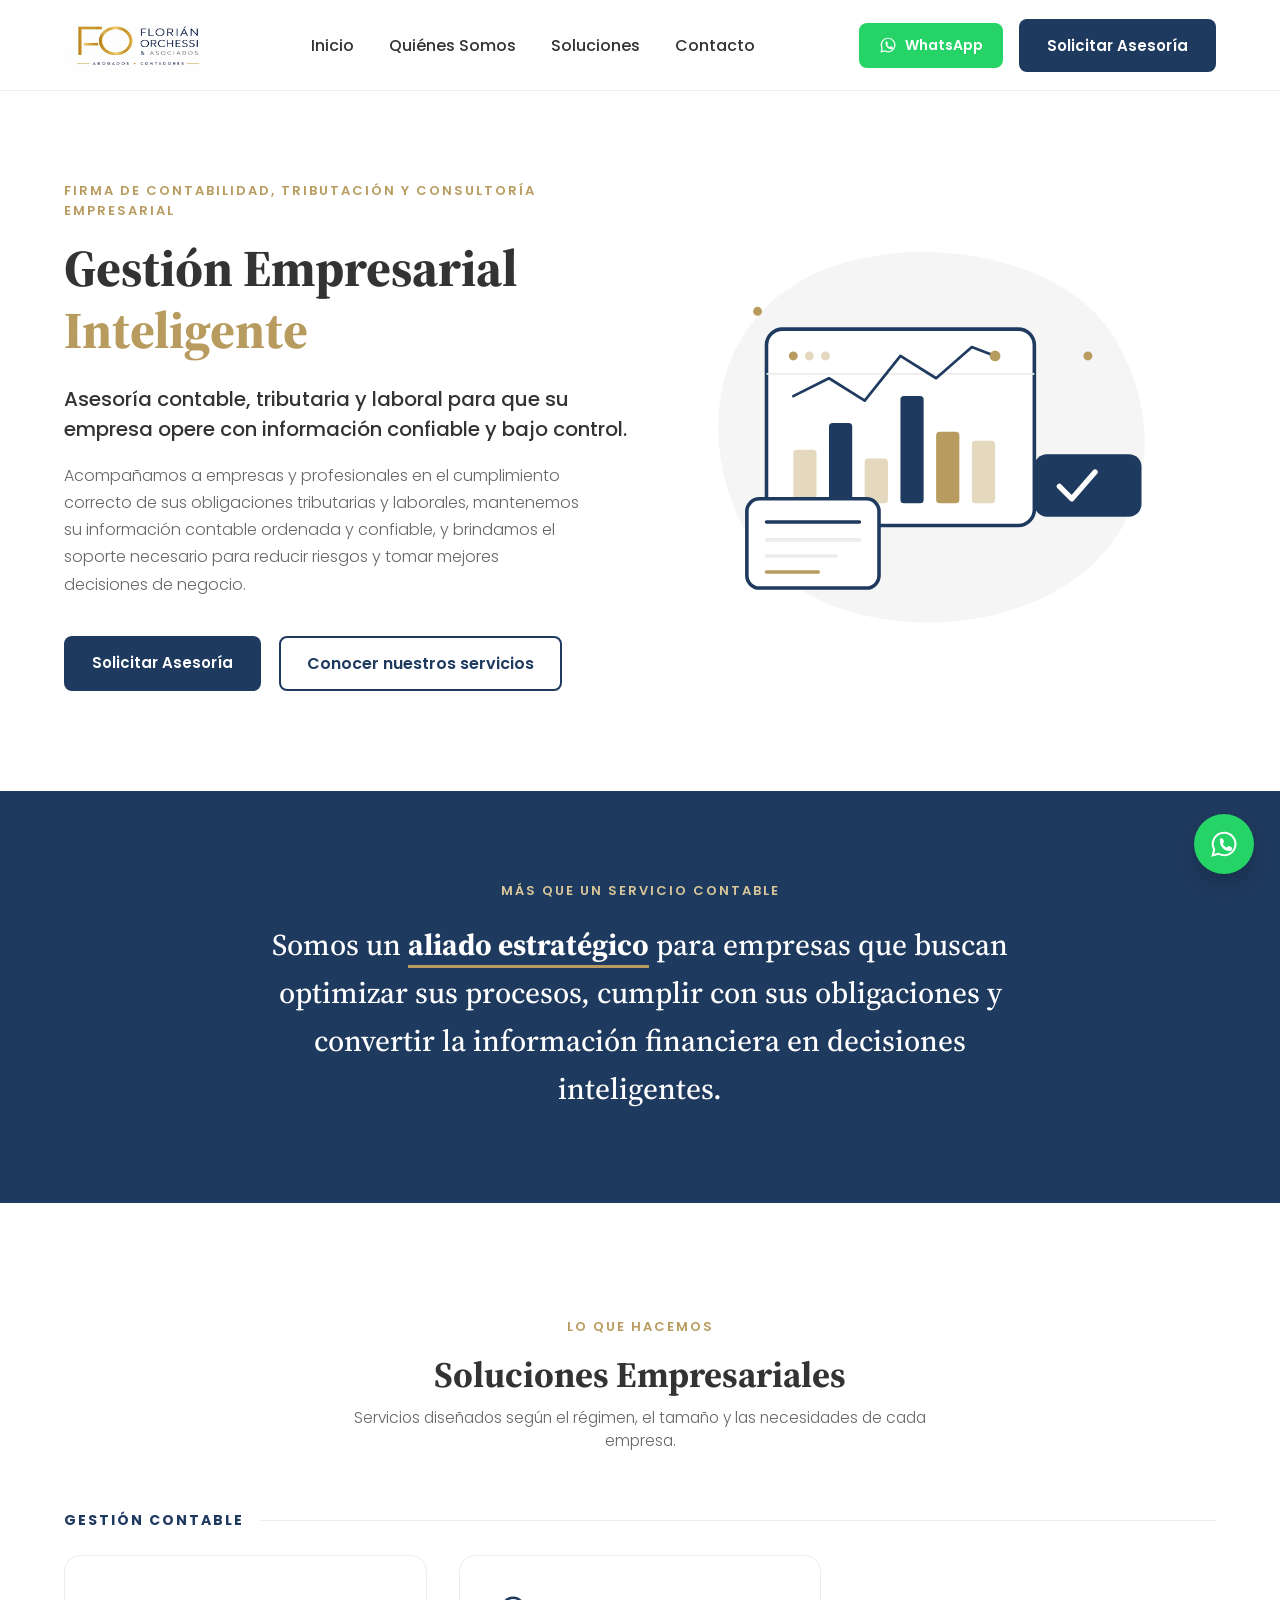
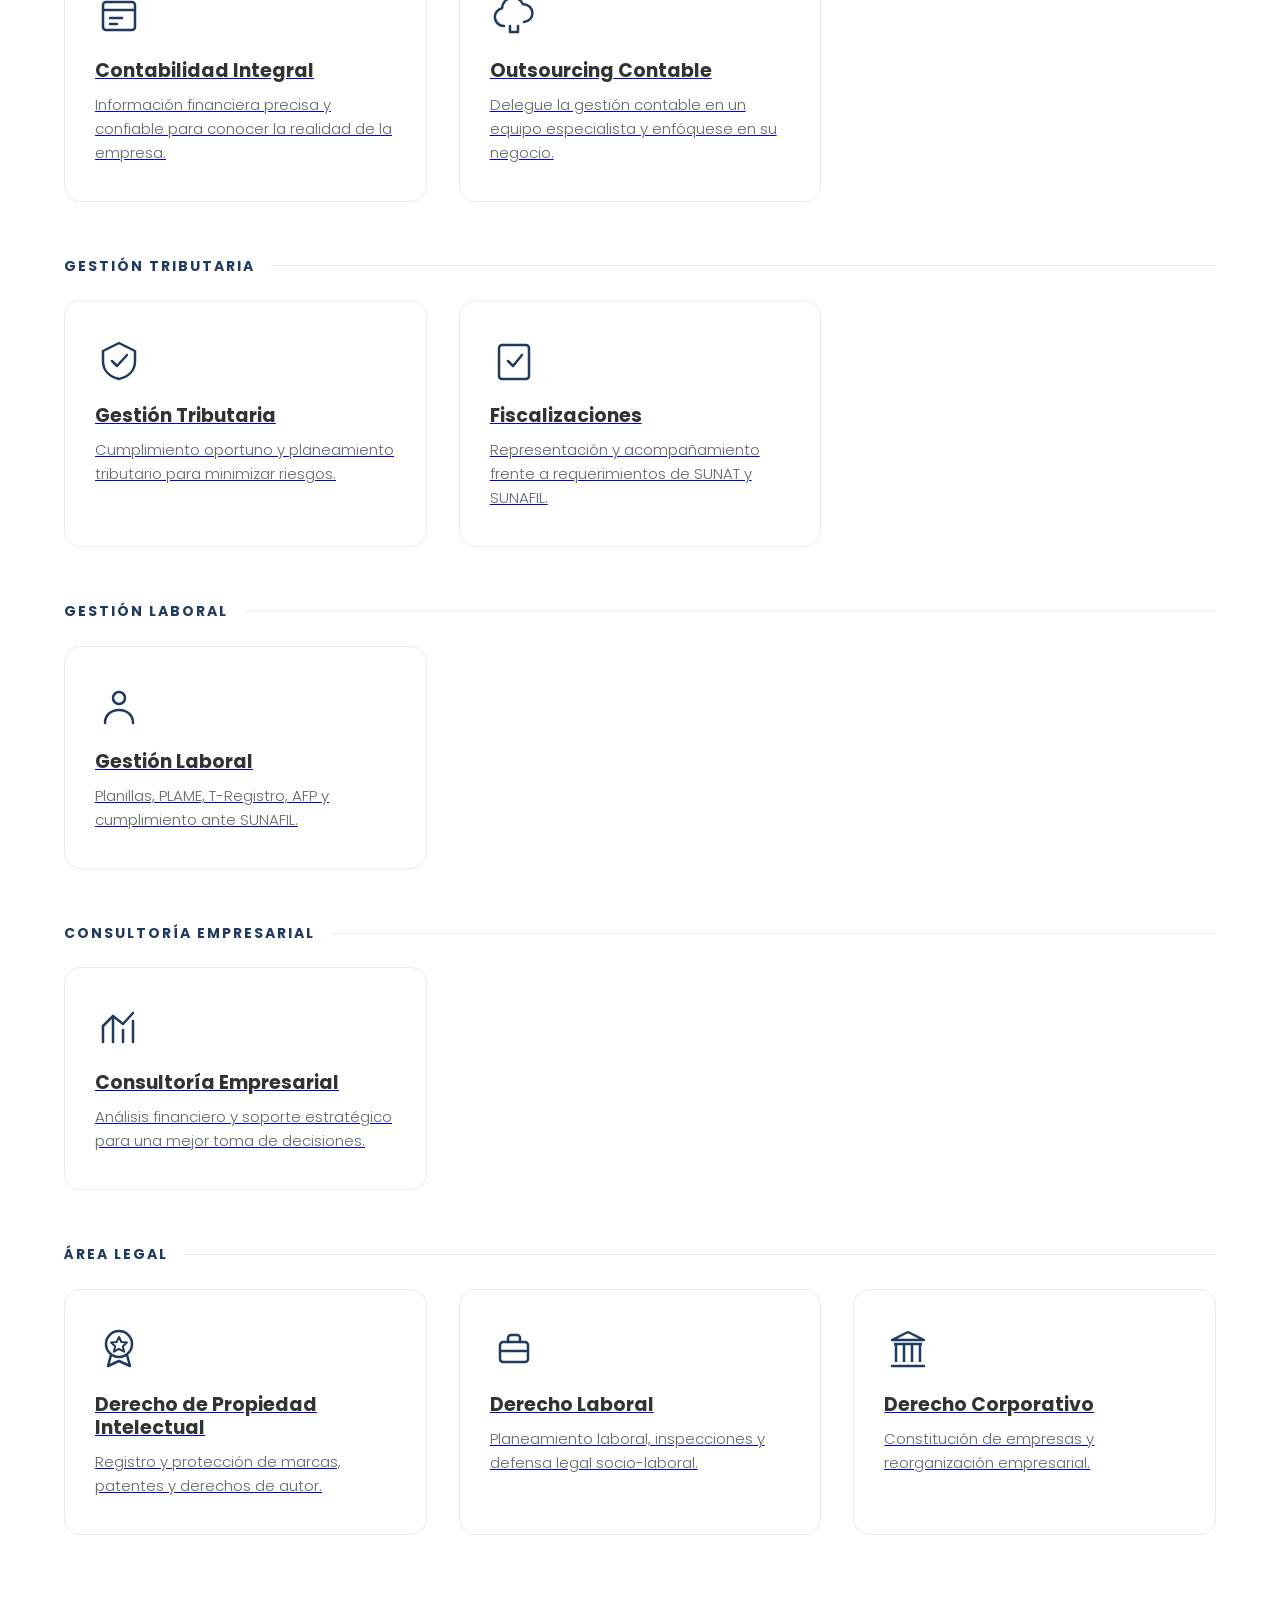
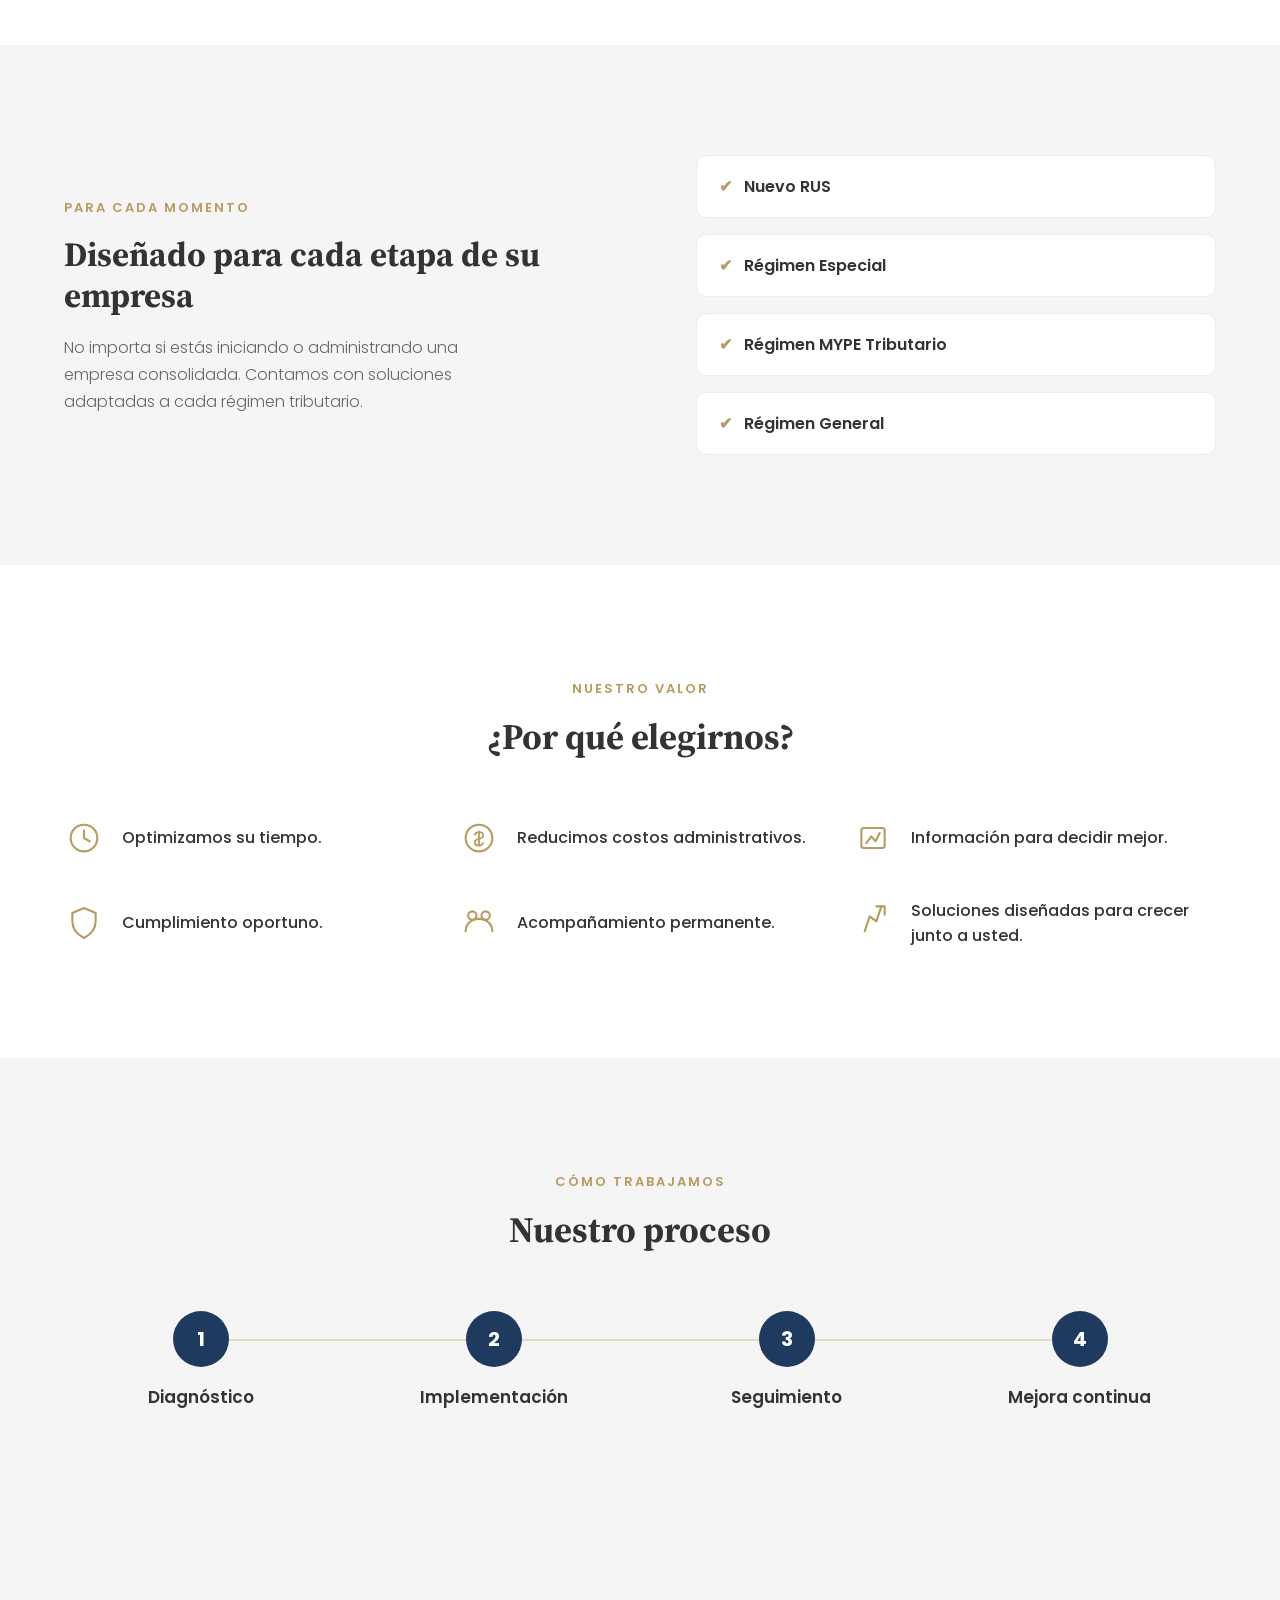
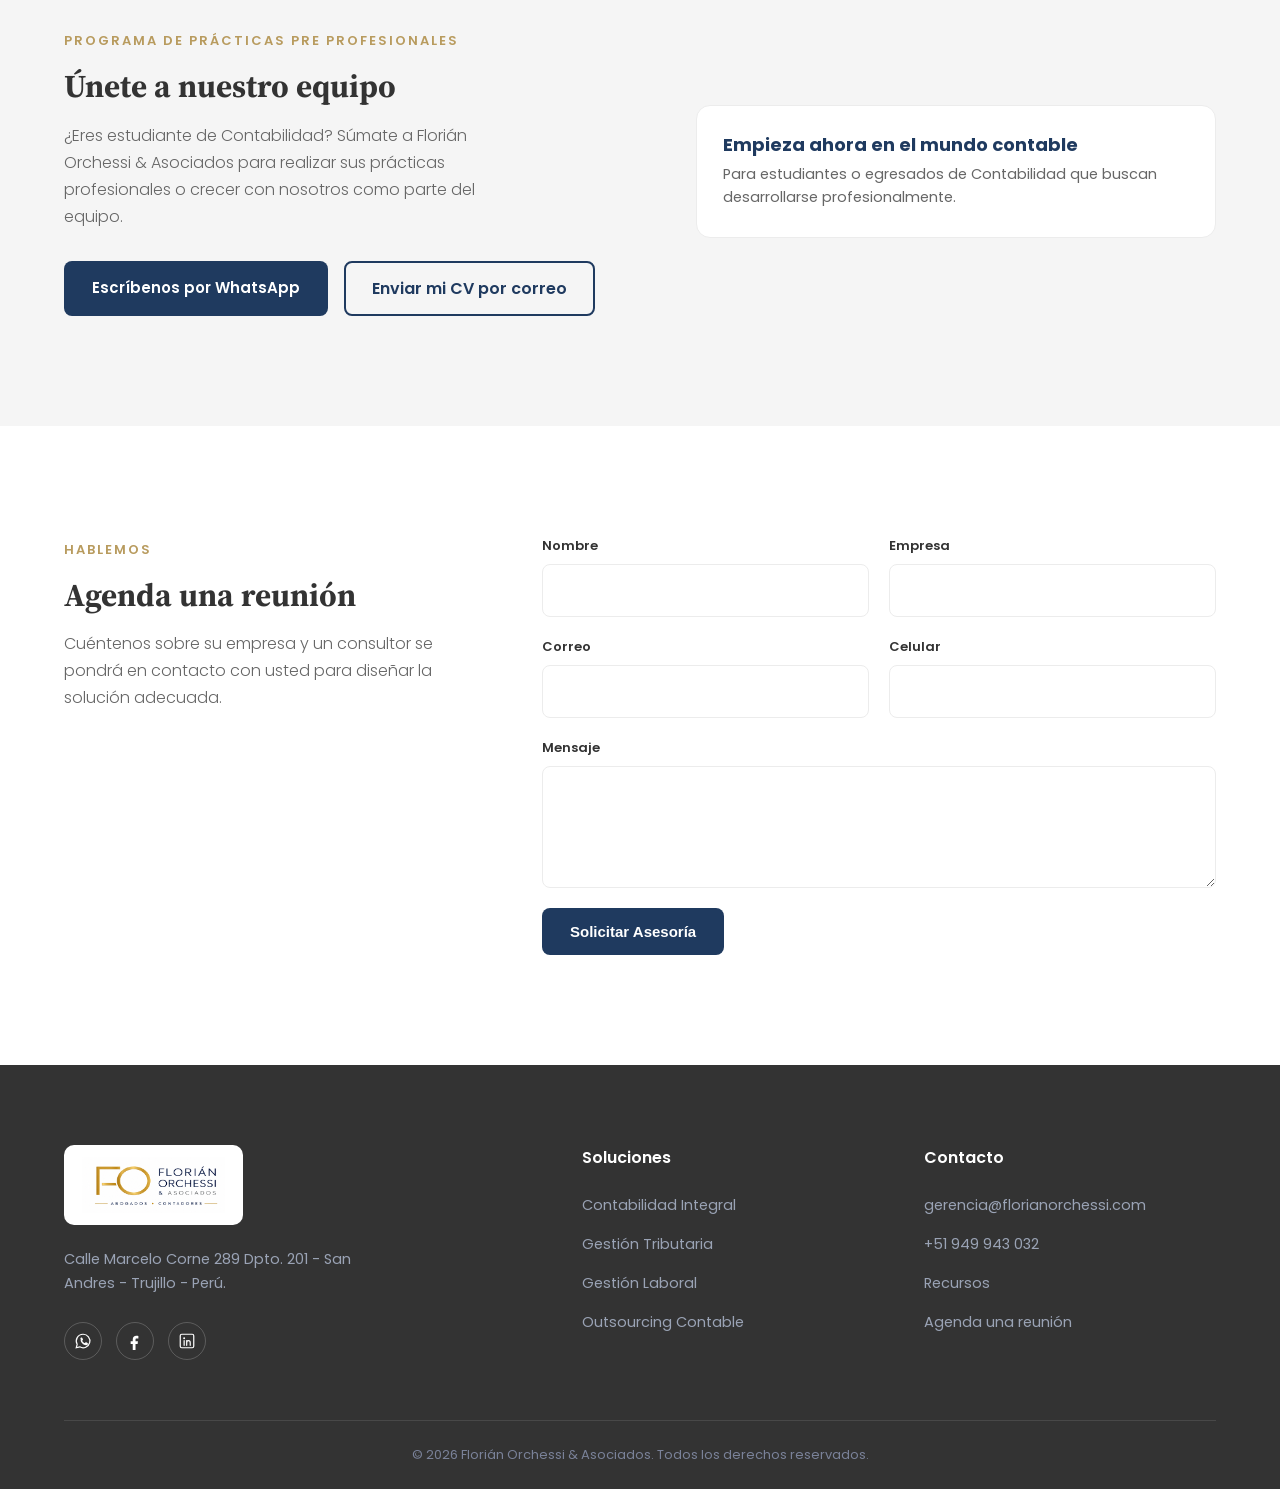
==== commit 958bd52d: "Ocultar sección Recursos" ====
--- a/index.html
+++ b/index.html
@@ -38,9 +38,7 @@
                     <li><a href="quienes-somos.html">Quiénes Somos</a></li>
 
                     <li><a href="#soluciones">Soluciones</a></li>
-
-                    <li><a href="recursos.html" target="_blank" rel="noopener">Recursos</a></li>
-
+ 
                     <li><a href="#contacto">Contacto</a></li>
 
                 </ul>
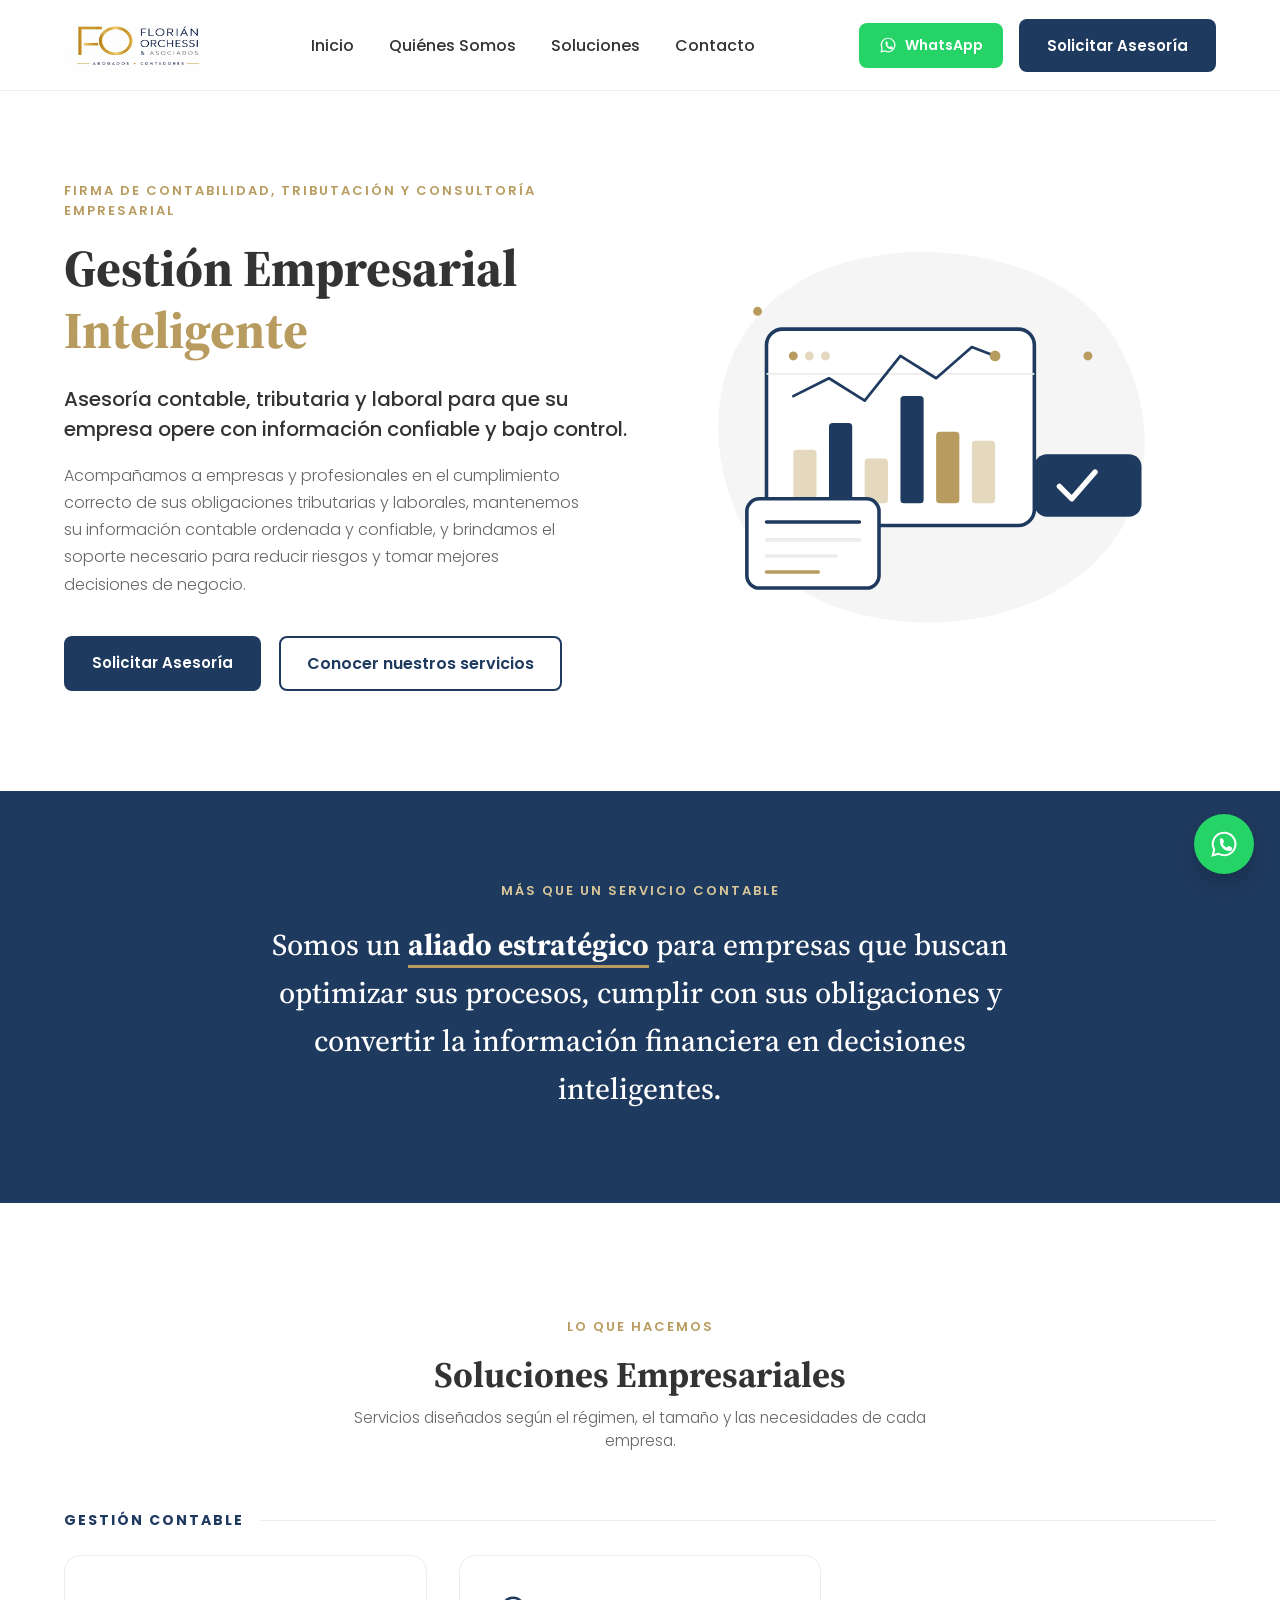
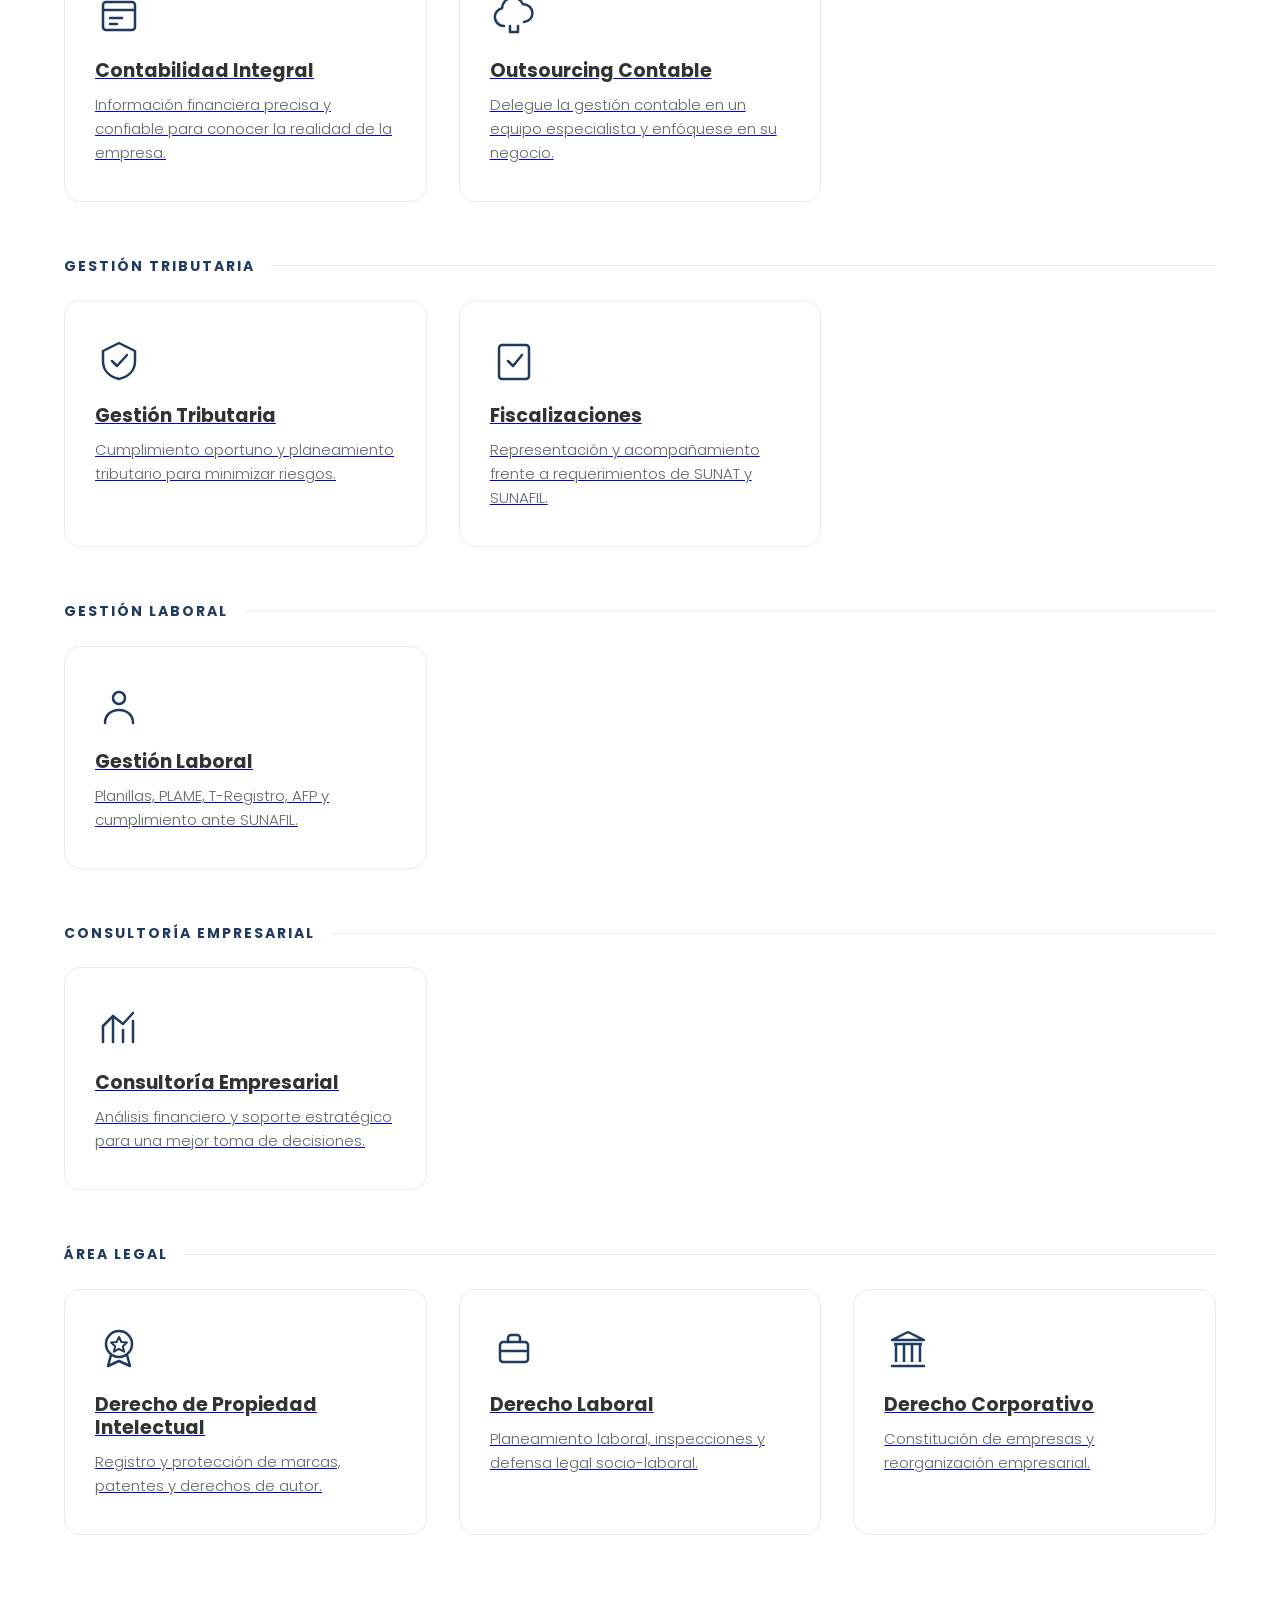
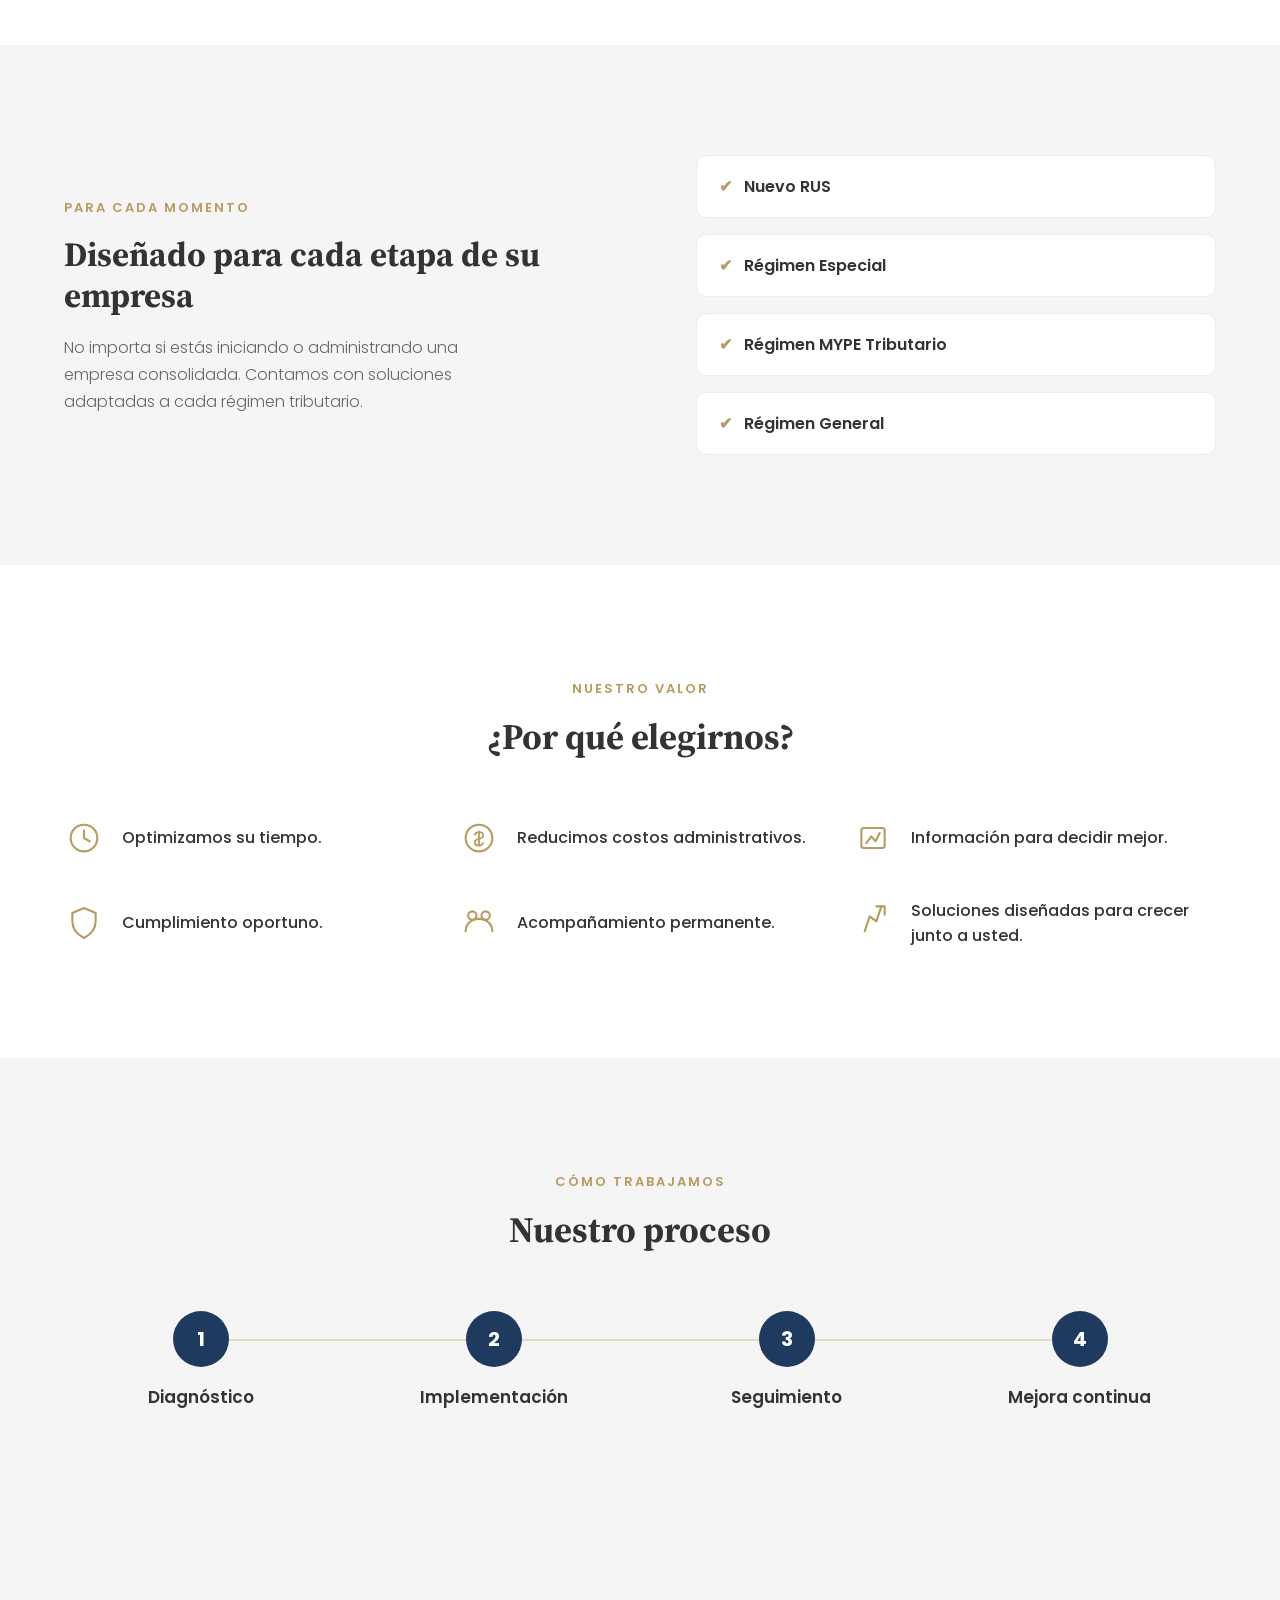
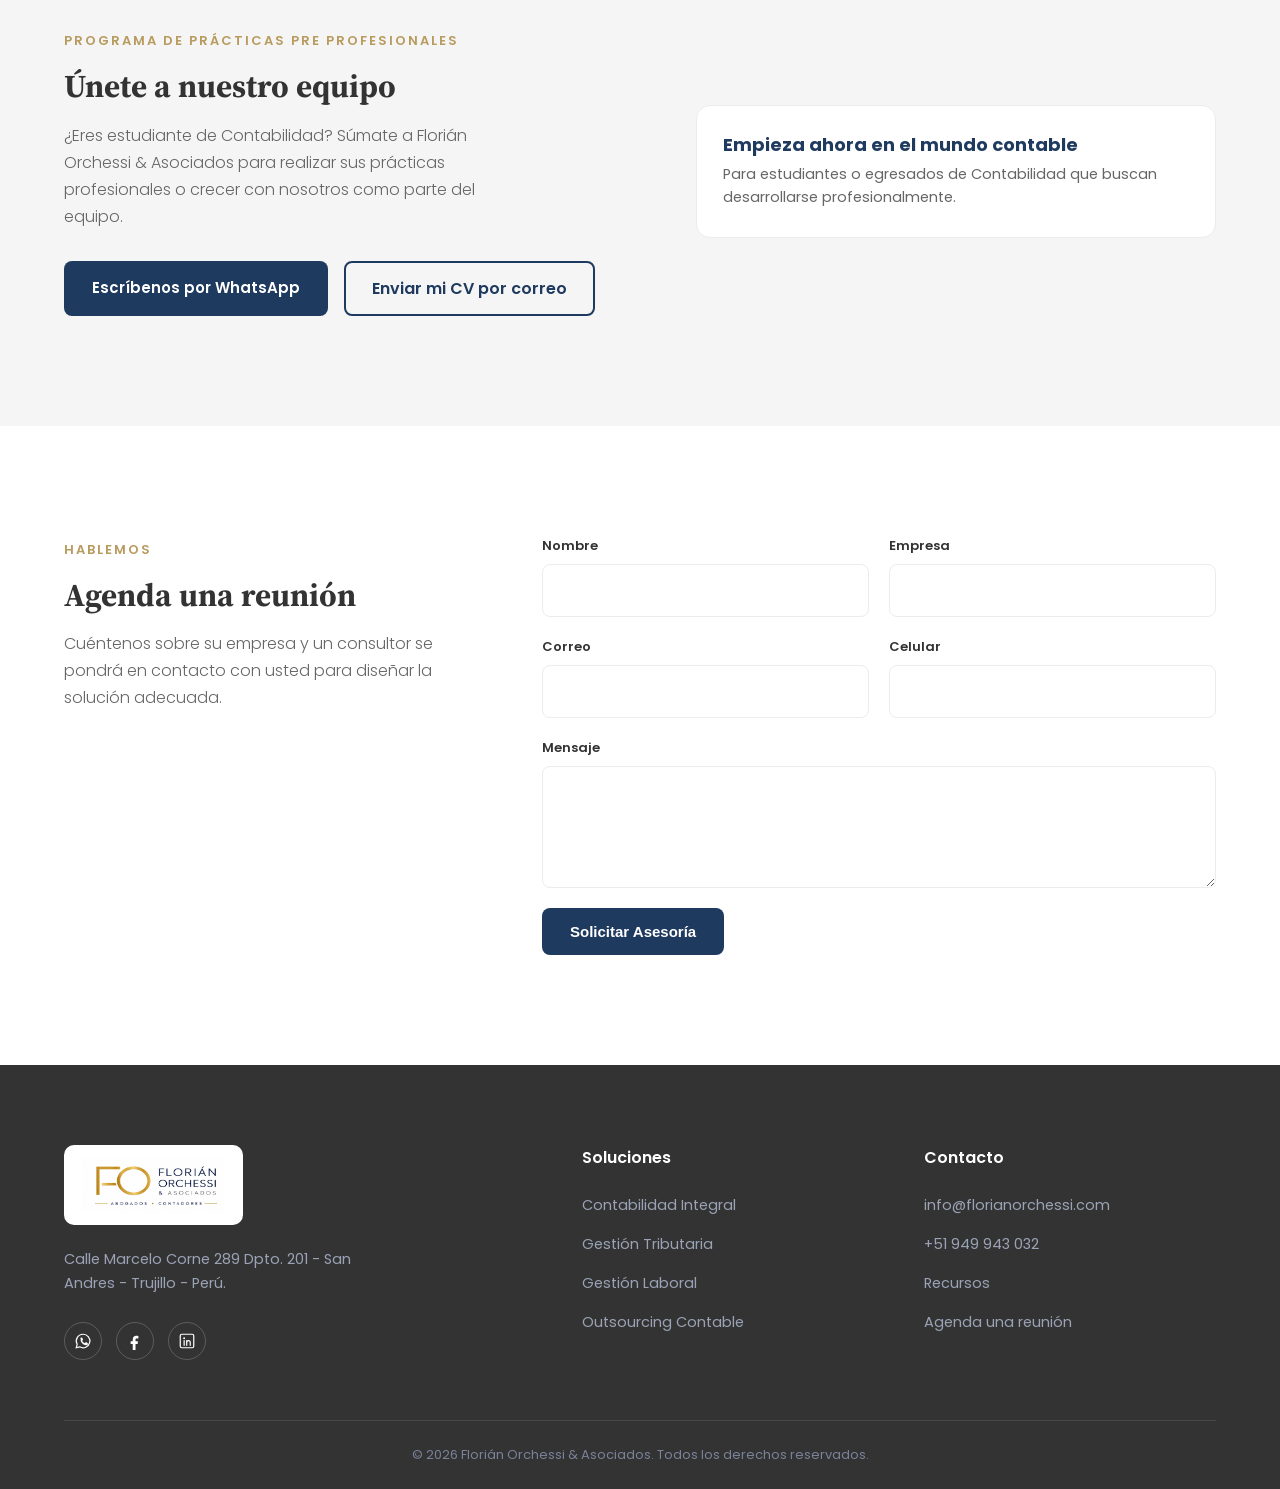
==== commit a5651c6b: "M  index.html" ====
--- a/index.html
+++ b/index.html
@@ -396,7 +396,7 @@
                 <p>Cuéntenos sobre su empresa y un consultor se pondrá en contacto con usted para diseñar la solución adecuada.</p>
             </div>
 
-            <form class="form-contacto" action="https://formsubmit.co/gerencia@florianorchessi.com" method="POST">
+            <form class="form-contacto" action="https://formsubmit.co/info@florianorchessi.com" method="POST">
 
                 <input type="hidden" name="_subject" value="Nueva solicitud de asesoría - Agenda una reunión">
                 <input type="hidden" name="_template" value="table">
@@ -472,7 +472,7 @@
             <div class="footer-col">
                 <h4>Contacto</h4>
                 <ul>
-                    <li><a href="mailto:gerencia@florianorchessi.com">gerencia@florianorchessi.com</a></li>
+                    <li><a href="mailto:info@florianorchessi.com">info@florianorchessi.com</a></li>
                     <li><a href="https://wa.me/51949943032" target="_blank" rel="noopener">+51 949 943 032</a></li>
                     <li><a href="recursos.html" target="_blank" rel="noopener">Recursos</a></li>
                     <li><a href="#contacto">Agenda una reunión</a></li>
